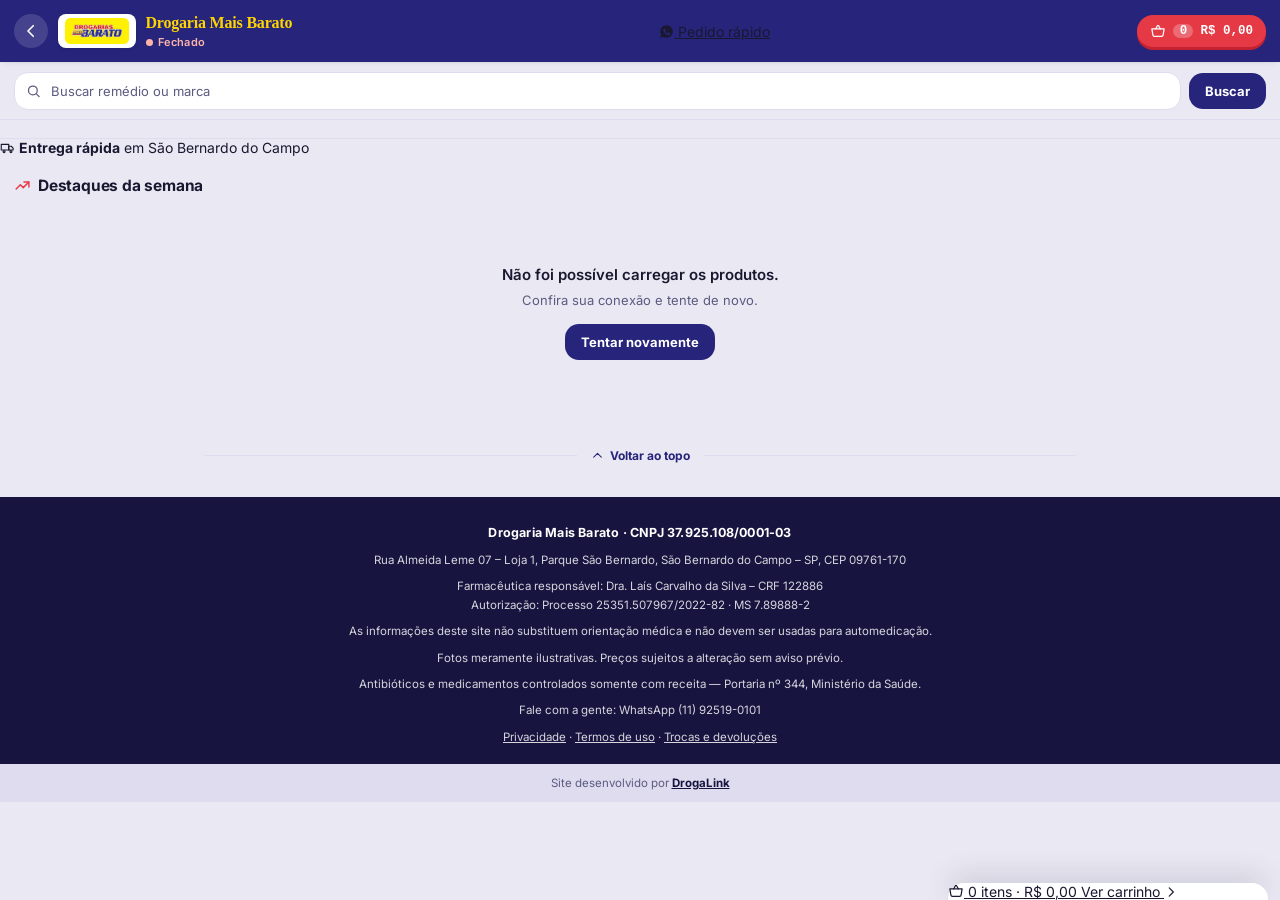
==== public/index.html @ 7044ed23 "Barra de abas no rodapé do celular: Início, Categorias, Encarte, Carrinho A farmácia mandou a tela d" ====
<!DOCTYPE html>
<html lang="pt-BR">
<head>
  <meta charset="UTF-8">
  <meta name="viewport" content="width=device-width, initial-scale=1.0">
  <meta name="description" content="Drogaria Mais Barato - Medicamentos com os melhores preços em São Bernardo do Campo">
  <title>Drogaria Mais Barato</title>

  <link rel="canonical" href="https://drogaria-site.pages.dev/">

  <meta property="og:type" content="website">
  <meta property="og:site_name" content="Drogaria Mais Barato">
  <meta property="og:locale" content="pt_BR">
  <meta property="og:url" content="https://drogaria-site.pages.dev/">
  <meta property="og:title" content="Drogaria Mais Barato">
  <meta property="og:description" content="Medicamentos, perfumaria e higiene com os melhores preços em São Bernardo do Campo. Retire na loja ou receba em casa.">
  <!-- Endereço COMPLETO, não "logo.png". O WhatsApp e o Facebook não
       resolvem caminho relativo ao montar a prévia do link: com o
       relativo, a prévia saía sem imagem nenhuma. -->
  <meta property="og:image" content="https://drogaria-site.pages.dev/logo.png">
  <meta property="og:image:alt" content="Logotipo da Drogaria Mais Barato">
  <meta name="twitter:card" content="summary_large_image">
  <meta name="theme-color" content="#242490">

  <!-- A loja, em dado que a máquina lê.
       Tudo aqui já estava no site: endereço e CRF no rodapé, as
       coordenadas no cálculo de frete, o horário no indicador
       "Aberto/Fechado". O que faltava era dizer isso numa forma que o
       Google entenda - é o que coloca a farmácia no resultado local de
       quem busca "farmácia perto de mim" em São Bernardo. -->
  <script type="application/ld+json" data-loja-jsonld>
  {
    "@context": "https://schema.org",
    "@type": "Pharmacy",
    "name": "Drogaria Mais Barato",
    "url": "https://drogaria-site.pages.dev/",
    "image": "https://drogaria-site.pages.dev/logo.png",
    "telephone": "+5511925190101",
    "priceRange": "$",
    "currenciesAccepted": "BRL",
    "address": {
      "@type": "PostalAddress",
      "streetAddress": "Rua Almeida Leme, 07 - Loja 1",
      "addressLocality": "São Bernardo do Campo",
      "addressRegion": "SP",
      "postalCode": "09761-170",
      "addressCountry": "BR"
    },
    "geo": {
      "@type": "GeoCoordinates",
      "latitude": -23.709245,
      "longitude": -46.5251954
    },
    "openingHoursSpecification": [
      {
        "@type": "OpeningHoursSpecification",
        "dayOfWeek": ["Monday","Tuesday","Wednesday","Thursday","Friday","Saturday"],
        "opens": "07:00",
        "closes": "21:30"
      },
      {
        "@type": "OpeningHoursSpecification",
        "dayOfWeek": "Sunday",
        "opens": "08:00",
        "closes": "19:30"
      }
    ],
    "areaServed": { "@type": "City", "name": "São Bernardo do Campo" }
  }
  </script>

  <!-- Deixa o Google oferecer a busca do próprio site no resultado. -->
  <script type="application/ld+json">
  {
    "@context": "https://schema.org",
    "@type": "WebSite",
    "name": "Drogaria Mais Barato",
    "url": "https://drogaria-site.pages.dev/",
    "potentialAction": {
      "@type": "SearchAction",
      "target": {
        "@type": "EntryPoint",
        "urlTemplate": "https://drogaria-site.pages.dev/?busca={search_term_string}"
      },
      "query-input": "required name=search_term_string"
    }
  }
  </script>

  <!-- De qual farmácia é este HTML. O index.html é servido tal e qual
       na raiz da plataforma, que é a Mais Barato; para as outras lojas
       quem serve é a função da Pages, que TROCA esta meta pela loja
       dela. Sem um valor aqui, a raiz herdaria a última farmácia que
       a pessoa tivesse visitado. -->
  <meta name="loja" content="mais-barato">
  <link rel="icon" type="image/png" href="/logo.png">
  <link rel="apple-touch-icon" href="/icone-180.png">
  <link rel="manifest" href="/manifest.json">
  <meta name="mobile-web-app-capable" content="yes">
  <meta name="apple-mobile-web-app-capable" content="yes">
  <meta name="apple-mobile-web-app-status-bar-style" content="default">
  <meta name="apple-mobile-web-app-title" content="Mais Barato">
  <link rel="preconnect" href="https://fonts.googleapis.com">
  <link rel="preconnect" href="https://fonts.gstatic.com" crossorigin>
  <link rel="preconnect" href="https://raw.githubusercontent.com" crossorigin>
  <link href="https://fonts.googleapis.com/css2?family=Inter:wght@400;500;600;700;800&display=swap" rel="stylesheet">
  <link rel="preload" as="image" href="/logo.png">
  <link rel="stylesheet" href="/style.css">
  <link rel="stylesheet" href="/visual-premium.css">
</head>

<body>

<!-- 🎨 SPRITE DE ÍCONES (não aparece na tela; os cards usam via <use>) -->
<svg width="0" height="0" style="position:absolute" aria-hidden="true" focusable="false">
  <defs>
    <symbol id="ic-home" viewBox="0 0 24 24" fill="none" stroke="currentColor" stroke-width="1.8" stroke-linecap="round" stroke-linejoin="round"><path d="M3 11.5 12 4l9 7.5"/><path d="M5 10v9a1 1 0 0 0 1 1h4v-6h4v6h4a1 1 0 0 0 1-1v-9"/></symbol>
    <symbol id="ic-search" viewBox="0 0 24 24" fill="none" stroke="currentColor" stroke-width="2" stroke-linecap="round" stroke-linejoin="round"><circle cx="11" cy="11" r="7"/><line x1="21" y1="21" x2="16.6" y2="16.6"/></symbol>
    <symbol id="ic-cart" viewBox="0 0 24 24" fill="none" stroke="currentColor" stroke-width="1.8" stroke-linecap="round" stroke-linejoin="round"><path d="M8.6 8.8 11.3 3.8"/><path d="M15.4 8.8 12.7 3.8"/><path d="M2.8 8.8h18.4l-1.6 9.5a2.2 2.2 0 0 1-2.2 1.9H6.6a2.2 2.2 0 0 1-2.2-1.9z"/></symbol>
    <symbol id="ic-cart-add" viewBox="0 0 24 24" fill="none" stroke="currentColor" stroke-width="1.8" stroke-linecap="round" stroke-linejoin="round"><path d="M8.6 8.8 11.3 3.8"/><path d="M15.4 8.8 12.7 3.8"/><path d="M2.8 8.8h18.4l-1.6 9.5a2.2 2.2 0 0 1-2.2 1.9H6.6a2.2 2.2 0 0 1-2.2-1.9z"/><line x1="12" y1="12" x2="12" y2="16.6" stroke-width="2.1"/><line x1="9.7" y1="14.3" x2="14.3" y2="14.3" stroke-width="2.1"/></symbol>
    <symbol id="ic-pin" viewBox="0 0 24 24" fill="none" stroke="currentColor" stroke-width="1.8" stroke-linecap="round" stroke-linejoin="round"><path d="M12 21s7-7.58 7-12a7 7 0 1 0-14 0c0 4.42 7 12 7 12z"/><circle cx="12" cy="9" r="2.4"/></symbol>
    <symbol id="ic-check" viewBox="0 0 24 24" fill="none" stroke="currentColor" stroke-width="2.2" stroke-linecap="round" stroke-linejoin="round"><polyline points="4 12.5 9.5 18 20 6"/></symbol>
    <symbol id="ic-trash" viewBox="0 0 24 24" fill="none" stroke="currentColor" stroke-width="1.8" stroke-linecap="round" stroke-linejoin="round"><line x1="4" y1="7" x2="20" y2="7"/><path d="M6 7l1 13a2 2 0 0 0 2 2h6a2 2 0 0 0 2-2l1-13"/><line x1="9.5" y1="11" x2="9.5" y2="17"/><line x1="14.5" y1="11" x2="14.5" y2="17"/><path d="M9 7V4h6v3"/></symbol>
    <symbol id="ic-chevron-up" viewBox="0 0 24 24" fill="none" stroke="currentColor" stroke-width="2" stroke-linecap="round" stroke-linejoin="round"><polyline points="5 15 12 8 19 15"/></symbol>
    <symbol id="ic-chevron-left" viewBox="0 0 24 24" fill="none" stroke="currentColor" stroke-width="2.2" stroke-linecap="round" stroke-linejoin="round"><polyline points="15 5 8 12 15 19"/></symbol>
    <symbol id="ic-chevron-right" viewBox="0 0 24 24" fill="none" stroke="currentColor" stroke-width="2" stroke-linecap="round" stroke-linejoin="round"><polyline points="9 5 16 12 9 19"/></symbol>
    <symbol id="ic-tag" viewBox="0 0 24 24" fill="none" stroke="currentColor" stroke-width="1.8" stroke-linecap="round" stroke-linejoin="round"><path d="M20 12.5 12.5 20 4 11.5V4h7.5z"/><circle cx="8.2" cy="7.8" r="1.3" fill="currentColor" stroke="none"/></symbol>
    <symbol id="ic-trending" viewBox="0 0 24 24" fill="none" stroke="currentColor" stroke-width="2" stroke-linecap="round" stroke-linejoin="round"><polyline points="3 17 9 11 13 15 21 7"/><polyline points="14 7 21 7 21 14"/></symbol>
    <symbol id="ic-truck" viewBox="0 0 24 24" fill="none" stroke="currentColor" stroke-width="1.8" stroke-linecap="round" stroke-linejoin="round"><rect x="2" y="7" width="12" height="9"/><path d="M14 10h4l3 3v3h-7z"/><circle cx="6.5" cy="18.5" r="1.6"/><circle cx="17.5" cy="18.5" r="1.6"/></symbol>
    <symbol id="ic-store" viewBox="0 0 24 24" fill="none" stroke="currentColor" stroke-width="1.8" stroke-linecap="round" stroke-linejoin="round"><path d="M4 9h16v11a1 1 0 0 1-1 1H5a1 1 0 0 1-1-1z"/><path d="M3 9l1.6-5h14.8L21 9"/><path d="M9.5 21v-6h5v6"/></symbol>
    <symbol id="ic-box" viewBox="0 0 24 24" fill="none" stroke="currentColor" stroke-width="1.8" stroke-linecap="round" stroke-linejoin="round"><path d="M3 8l9-5 9 5-9 5-9-5z"/><path d="M3 8v8l9 5 9-5V8"/><line x1="12" y1="13" x2="12" y2="21"/></symbol>
    <symbol id="ic-receita" viewBox="0 0 24 24" fill="none" stroke="currentColor" stroke-width="1.8" stroke-linecap="round" stroke-linejoin="round"><path d="M6 3h9l4 4v14a1 1 0 0 1-1 1H6a1 1 0 0 1-1-1V4a1 1 0 0 1 1-1z"/><path d="M14 3v5h5"/><line x1="8.5" y1="13" x2="15.5" y2="13"/><line x1="8.5" y1="17" x2="13" y2="17"/></symbol>
    <symbol id="ic-compartilhar" viewBox="0 0 24 24" fill="none" stroke="currentColor" stroke-width="1.8" stroke-linecap="round" stroke-linejoin="round"><path d="M12 3.5v11"/><path d="M8.4 7.1 12 3.5l3.6 3.6"/><path d="M7.5 10.5H6a1.5 1.5 0 0 0-1.5 1.5v7A1.5 1.5 0 0 0 6 20.5h12a1.5 1.5 0 0 0 1.5-1.5v-7a1.5 1.5 0 0 0-1.5-1.5h-1.5"/></symbol>
    <symbol id="ic-whats" viewBox="0 0 24 24" fill="currentColor" stroke="none"><path d="M12.04 2c-5.5 0-9.96 4.46-9.96 9.96 0 1.76.46 3.45 1.34 4.95L2 22l5.22-1.37a9.9 9.9 0 0 0 4.82 1.24h.01c5.5 0 9.96-4.46 9.96-9.96S17.54 2 12.04 2zm5.8 14.06c-.24.68-1.42 1.31-1.96 1.36-.5.05-.98.24-3.3-.69-2.78-1.1-4.54-3.95-4.68-4.13-.13-.18-1.11-1.48-1.11-2.82s.7-2 .95-2.28c.25-.27.54-.34.72-.34l.52.01c.17.01.39-.06.61.47.23.55.77 1.9.84 2.04.07.14.11.3.02.48-.09.18-.14.29-.27.45l-.4.47c-.14.13-.28.28-.12.55.16.27.71 1.17 1.52 1.9 1.04.93 1.92 1.21 2.19 1.35.27.14.43.11.59-.07.16-.18.68-.79.86-1.07.18-.27.36-.22.61-.13.25.09 1.58.75 1.85.88.27.14.45.2.52.32.07.11.07.64-.17 1.32z"/></symbol>
    <!-- Os ícones das famílias, usados pelos atalhos de categoria logo
         abaixo do recado da loja. Linha fina, 24x24, mesma régua dos
         outros: eles aparecem em 22px dentro de um círculo claro. -->
    <symbol id="ic-fam-remedio" viewBox="0 0 24 24" fill="none" stroke="currentColor" stroke-width="1.7" stroke-linecap="round" stroke-linejoin="round"><rect x="2.6" y="8.6" width="18.8" height="6.8" rx="3.4" transform="rotate(-45 12 12)"/><line x1="8.5" y1="8.5" x2="15.5" y2="15.5"/></symbol>
    <symbol id="ic-fam-cartela" viewBox="0 0 24 24" fill="none" stroke="currentColor" stroke-width="1.7" stroke-linecap="round" stroke-linejoin="round"><rect x="3.5" y="3.5" width="17" height="17" rx="3"/><circle cx="8.5" cy="8.5" r="1.5"/><circle cx="15.5" cy="8.5" r="1.5"/><circle cx="8.5" cy="15.5" r="1.5"/><circle cx="15.5" cy="15.5" r="1.5"/></symbol>
    <symbol id="ic-fam-vitamina" viewBox="0 0 24 24" fill="none" stroke="currentColor" stroke-width="1.7" stroke-linecap="round" stroke-linejoin="round"><path d="M7 9.5h10l-1 9.3a2 2 0 0 1-2 1.7h-4a2 2 0 0 1-2-1.7z"/><rect x="8.5" y="5.5" width="7" height="4" rx="1.2"/><line x1="12" y1="13" x2="12" y2="17"/><line x1="10" y1="15" x2="14" y2="15"/></symbol>
    <symbol id="ic-fam-cabelo" viewBox="0 0 24 24" fill="none" stroke="currentColor" stroke-width="1.7" stroke-linecap="round" stroke-linejoin="round"><rect x="8" y="9" width="8" height="12" rx="2"/><path d="M10 9V6.5a2 2 0 0 1 2-2 2 2 0 0 1 2 2V9"/><path d="M17 6.5h3M17 10h2.5"/></symbol>
    <symbol id="ic-fam-pele" viewBox="0 0 24 24" fill="none" stroke="currentColor" stroke-width="1.7" stroke-linecap="round" stroke-linejoin="round"><path d="M12 3.6c3.6 4.3 5.6 7.2 5.6 9.7A5.6 5.6 0 0 1 12 19a5.6 5.6 0 0 1-5.6-5.7c0-2.5 2-5.4 5.6-9.7z"/></symbol>
    <symbol id="ic-fam-perfume" viewBox="0 0 24 24" fill="none" stroke="currentColor" stroke-width="1.7" stroke-linecap="round" stroke-linejoin="round"><rect x="7.5" y="9" width="9" height="11.5" rx="2.2"/><rect x="10" y="4.5" width="4" height="4.5" rx="1"/><path d="M18.5 7.5h2.2M18.5 11h1.6"/></symbol>
    <symbol id="ic-fam-higiene" viewBox="0 0 24 24" fill="none" stroke="currentColor" stroke-width="1.7" stroke-linecap="round" stroke-linejoin="round"><path d="M10 20.5V11h4v9.5a2 2 0 0 1-4 0z"/><path d="M10 11V8.2a2 2 0 0 1 2-2 2 2 0 0 1 2 2V11"/><path d="M9 3.6l1 2M12 3.2v2.2M15 3.6l-1 2"/></symbol>
    <symbol id="ic-fam-beleza" viewBox="0 0 24 24" fill="none" stroke="currentColor" stroke-width="1.7" stroke-linecap="round" stroke-linejoin="round"><rect x="9" y="11" width="6" height="9.5" rx="1.4"/><path d="M10.2 11V6.4l3.6-2.1V11z"/></symbol>
    <symbol id="ic-fam-infantil" viewBox="0 0 24 24" fill="none" stroke="currentColor" stroke-width="1.7" stroke-linecap="round" stroke-linejoin="round"><path d="M8.5 11h7l-.8 8.2a2 2 0 0 1-2 1.8h-1.4a2 2 0 0 1-2-1.8z"/><rect x="9.5" y="7.5" width="5" height="3.5" rx="1"/><path d="M12 7.5V5.2a1.8 1.8 0 0 1 1.8-1.8"/></symbol>
    <symbol id="ic-fam-saude" viewBox="0 0 24 24" fill="none" stroke="currentColor" stroke-width="1.7" stroke-linecap="round" stroke-linejoin="round"><path d="M3.5 12.5h3.8l1.6-3.6 2.6 7.4 2-5 1.4 3h5.6"/></symbol>
    <symbol id="ic-fam-conveniencia" viewBox="0 0 24 24" fill="none" stroke="currentColor" stroke-width="1.7" stroke-linecap="round" stroke-linejoin="round"><path d="M5.5 8.5h13l-1.1 10.1a2 2 0 0 1-2 1.8H8.6a2 2 0 0 1-2-1.8z"/><path d="M9 8.5V7a3 3 0 0 1 6 0v1.5"/></symbol>
  </defs>
</svg>

<!-- 🟡 FAIXA DE MARCA -->

<!-- 🔝 HEADER -->
<header class="header" role="banner">
  <div class="header-left">
    <!-- Só aparece quando a vitrine deu lugar a uma lista (busca,
         categoria ou ofertas). É o mesmo botão, no mesmo canto, que a
         página do produto e a do carrinho já têm — é ali que a pessoa
         procura a saída, e não na barra de resultado mais abaixo. -->
    <button class="btn-voltar" id="voltarHeader" data-acao="voltar-vitrine"
            aria-label="Voltar para a loja" hidden>
      <svg class="ic" width="18" height="18" aria-hidden="true"><use href="#ic-chevron-left"></use></svg>
    </button>
    <img
      src="/logo.png"
      class="logo" data-loja="logo"
      alt="Logo Drogaria Mais Barato"
      width="98" height="40"
    >
    <div class="titulo">
      <h1>Drogaria Mais Barato</h1>
      <span id="status" class="status-aberto"><i class="status-dot" aria-hidden="true"></i>Aberto</span>
    </div>
  </div>


  <div class="header-faixa">
    <!-- Os três recados rotativos saíram daqui.

         Eles custavam uma segunda linha no cabeçalho do celular - 30px
         grudados no topo, em toda página e o tempo inteiro - e dois dos
         três não diziam nada que a tela já não dissesse: "preços baixos
         todos os dias" é a tagline que está no logotipo, e "peça pelo
         WhatsApp" é o botão verde aqui do lado.

         O terceiro, a entrega em duas horas, é o que de fato responde
         "por que comprar aqui". Esse virou uma linha fixa logo abaixo
         dos filtros: lê-se inteiro, sem esperar a vez no rodízio, e
         sobe com a página em vez de ocupar o topo para sempre. -->

    <!-- Pedido rápido: quem já sabe o que quer não precisa navegar o
         catálogo. Fica colado no recado que convida a pedir pelo
         WhatsApp, e não perdido no rodapé.

         É <a> com href de verdade, e não um botão que chama JavaScript:
         assim o cliente pode abrir em outra aba, copiar o link e mandar
         para alguém — e continua funcionando se o script falhar. -->
    <a data-loja="whatsapp" class="header-whats" href="https://wa.me/5511925190101?text=Ol%C3%A1!%20Quero%20fazer%20um%20pedido%20r%C3%A1pido%20pelo%20WhatsApp." target="_blank" rel="noopener"
       aria-label="Fazer um pedido rápido pelo WhatsApp">
      <svg class="ic" width="15" height="15" aria-hidden="true"><use href="#ic-whats"></use></svg>
      <span class="header-whats-texto">Pedido rápido</span>
    </a>
  </div>

  <a class="header-carrinho" href="/carrinho.html" aria-label="Ver carrinho de compras">
    <svg class="ic" width="16" height="16" aria-hidden="true"><use href="#ic-cart"></use></svg>
    <span id="qtdTop" class="header-carrinho-qtd">0</span>
    <span id="totalTop">R$ 0,00</span>
  </a>
</header>

<!-- 🔍 BUSCA -->
<section class="busca-container" role="search">
  <div class="busca-wrapper">
    <svg class="busca-icon" width="15" height="15" aria-hidden="true"><use href="#ic-search"></use></svg>
    <!-- O texto do campo é curto porque o celular corta: em 390px o
         anterior ("Buscar por nome, marca ou laboratório") aparecia
         como "...ou labora", e placeholder cortado lê como tela
         quebrada. O campo continua aceitando a mesma coisa, e o
         aria-label guarda a frase inteira para quem usa leitor de
         tela, que não tem largura para perder. -->
    <input
      type="search"
      id="busca"
      placeholder="Buscar remédio ou marca"
      autocomplete="off"
      aria-label="Buscar por nome, marca ou laboratório"
      onkeydown="if(event.key==='Enter') buscar()"
      role="combobox" aria-expanded="false" aria-controls="sugestoes" aria-autocomplete="list"
    >
    <!-- 🔽 SUGESTÕES
         Nasce vazia e só aparece com duas letras digitadas. Nome de
         remédio é comprido e tem dosagem no meio ("Dipirona Sódica
         500mg C/10"): quem está com dor de cabeça não quer digitar
         tudo, quer ver a palavra e tocar nela. -->
    <ul id="sugestoes" class="sugestoes" role="listbox" aria-label="Sugestões de busca" hidden></ul>
  </div>
  <button onclick="buscar()" class="btn-buscar">Buscar</button>
</section>

<!-- 🎯 FILTROS -->
<div class="filtros-wrap">
  <nav id="filtros" class="filtros" aria-label="Categorias"></nav>
  <!-- barra de rolagem própria: a nativa é "overlay" e só aparece durante o
       arrasto na maioria dos celulares, então o cliente não descobre que
       existem mais categorias para o lado -->
  <div id="filtrosBarra" class="filtros-barra" aria-hidden="true">
    <span id="filtrosThumb" class="filtros-thumb"></span>
  </div>
</div>

<!-- 🚚 O RECADO DA LOJA
     Uma linha, fixa, legível de uma vez. Estava no cabeçalho, em
     rodízio com outros dois, custando 30px grudados no topo de toda
     página. Aqui ele sobe com a página depois de lido - e é a entrega
     em duas horas que responde "por que comprar aqui", não o rodízio. -->
<p class="recado-loja">
  <svg class="ic" width="15" height="15" aria-hidden="true"><use href="#ic-truck"></use></svg>
  <strong>Entrega rápida</strong>
  <!-- A cidade vem do cadastro da loja, como o rodapé.

       Estava escrita aqui — "em São Bernardo do Campo" —, e o site da
       filial de Diadema prometia entrega em São Bernardo, na primeira
       linha da primeira tela. Mesmo defeito do rodapé e da coordenada
       do frete: o HTML da raiz é o da primeira farmácia, e o que não é
       trocado pelo cadastro fica sendo dela.

       E saiu o "em até 2 horas". Era promessa fixa de uma loja só, e
       nenhuma filial tem como garanti-la no dia do cadastro — prazo
       que o site promete e a entrega não cumpre volta como reclamação
       no WhatsApp. "Entrega rápida" diz o que todas podem sustentar; o
       prazo exato quem combina é a loja, na confirmação do pedido. -->
  <span data-loja="cidade-entrega">em São Bernardo do Campo</span>
</p>

<!-- 🧭 ATALHOS DE CATEGORIA
     A porta de entrada de quem chega SEM um nome de produto na cabeça —
     que é a maior parte de quem abre a home e vai embora sem buscar.

     Os chips de cima continuam onde estavam e servem para outra coisa:
     eles são filtro do que já está na tela, e leem como filtro. Isto
     aqui é navegação — ícone, nome e quantos produtos há dentro —, e é o
     que as duas lojas que servem de referência põem logo abaixo da
     busca.

     Nasce vazio e é preenchido pelo renderAtalhos(), depois do
     catálogo: família sem produto nenhum não vira porta para uma lista
     vazia. -->
<nav id="atalhos" class="atalhos" aria-label="Navegar por categoria"></nav>

<!-- 🖼️ OS BANNERS DA LOJA
     Subiram do meio da página para cá, logo abaixo dos atalhos.

     Eles são a única peça da home que a FARMÁCIA escreve: campanha do
     mês, encarte, parceria com laboratório. Enterrados depois das
     ofertas e do encarte, a loja publicava um banner e ele quase não
     era visto — o que, na prática, era o painel de banners existir sem
     servir para nada.

     Continua nascendo escondido: `hidden` sai no carregarBanners(),
     quando há banner de verdade para mostrar. Loja sem banner nenhum
     não ganha um buraco no alto da página — os destaques simplesmente
     sobem. -->
<section id="promos" class="promos" aria-label="Promoções e parceiros" hidden></section>

<!-- 🔥 DESTAQUES -->
<section class="mais-vendidos" aria-label="Destaques da semana">
  <h2>
    <svg class="ic" width="17" height="17" aria-hidden="true"><use href="#ic-trending"></use></svg>
    Destaques da semana
  </h2>
  <div id="listaMaisVendidos" class="scroll-horizontal"></div>
</section>

<!-- A tira "Ofertas do dia" ficava aqui e saiu.

     Ela era um carrossel de miniaturas com preço riscado, ordenado por
     maior desconto. Duas coisas deram errado com isso ao mesmo tempo:
     por ordenar pelo maior desconto, ela promovia justamente o dado
     mais duvidoso do catálogo; e, por filtrar receita pelo campo
     errado, publicou Finasterida e Carvedilol — tarja vermelha — com
     preço riscado na primeira tela.

     O segundo já estava consertado quando a loja decidiu tirá-la. O
     motivo da remoção é outro e é de dono: a tira não combinava com o
     resto da página.

     As ofertas não se perderam. O chip "Ofertas" continua no alto, a
     página /oferta continua inteira e o encarte continua linkado — o
     que saiu foi a vitrine de miniaturas, não a promoção. -->


<!-- 📣 BANNERS DE PROMOÇÃO E PARCEIROS
     Fica entre os destaques e as categorias de propósito: é onde a
     pessoa já rolou uma vez (então está interessada) e ainda não entrou
     numa categoria (então ainda está escolhendo).

     Nasce vazio. Quem o preenche é o banners.json, que a loja edita
     direto no GitHub — sem lista, sem banner no prazo ou sem o arquivo,
     esta seção se remove sozinha em vez de deixar um buraco. -->
<!-- 📰 CHAMADA DO ENCARTE
     Só aparece quando há encarte publicado e dentro do prazo. Fica
     colada na faixa de promoções porque as duas respondem a mesma
     pergunta — "o que está em oferta?" —, e separá-las faria o cliente
     descobrir uma e não a outra. -->
<a id="chamadaEncarte" class="chamada-encarte" href="/encarte.html" hidden>
  <!-- Ícone, e não o emoji 📰: o jornalzinho do emoji é desenhado pelo
       sistema do aparelho, então ele muda de cara (e de cor) entre
       Android e iPhone, e nunca combina com o resto. O site já tem o
       conjunto de ícones próprio. -->
  <span class="chamada-encarte-icone" aria-hidden="true">
    <svg class="ic" width="22" height="22"><use href="#ic-receita"></use></svg>
  </span>
  <span class="chamada-encarte-texto">
    <strong id="chamadaEncarteTitulo">Encarte de promoções</strong>
    <small>Veja todas as ofertas do mês</small>
  </span>
  <svg class="ic" width="16" height="16" aria-hidden="true"><use href="#ic-chevron-right"></use></svg>
</a>


<!-- 🗂️ SEÇÕES POR FAMÍLIA (home) -->
<section id="categoriasHome" aria-label="Produtos por categoria"></section>

<!-- 📊 BARRA DE RESULTADO (busca / categoria / ofertas) -->
<div id="barraResultado" class="barra-resultado" style="display:none;">
  <div class="barra-resultado-info">
    <!-- A seta de voltar saiu daqui e foi para o cabeçalho, ao lado do
         logotipo, que é onde a página do produto e a do carrinho já a
         têm — e onde a pessoa procura. Duas setas iguais na mesma tela,
         a 200px uma da outra, é ruído: esta ficava mais perto da lista,
         mas a do cabeçalho está sempre no mesmo lugar em todo o site. -->
    <strong id="resultadoTitulo"></strong>
    <span id="resultadoContagem" class="barra-resultado-contagem"></span>
  </div>
  <label class="ordenacao-wrap">
    <span class="ordenacao-label">Ordenar</span>
    <select id="ordenacao" aria-label="Ordenar produtos">
      <option value="relevancia">Relevância</option>
      <option value="menor-preco">Menor preço</option>
      <option value="maior-preco">Maior preço</option>
      <option value="desconto">Maior desconto</option>
      <option value="nome">Nome (A–Z)</option>
    </select>
  </label>
</div>

<!-- 📦 PRODUTOS (grid — busca e filtro por categoria) -->
<main id="produtos" aria-label="Lista de produtos"></main>

<!-- ⏳ LOADER -->
<div id="loader" class="loader" aria-hidden="true">
  <div class="loader-spinner"></div>
  <p>Carregando o catálogo…</p>
</div>

<!-- 🛒 BARRA DO CARRINHO
     Era uma gaveta com o checkout inteiro dentro. O formulário mudou para
     carrinho.html; o que ficou aqui é só o resumo, que acompanha o cliente
     enquanto ele navega e leva para a página quando ele quiser fechar.

     A barra fica escondida com o carrinho vazio (regra em .carrinho no
     style.css, via body.carrinho-com-itens), para não ocupar o rodapé de
     quem ainda está só olhando. -->
<aside id="carrinho" class="carrinho" role="complementary" aria-label="Resumo do carrinho">
  <a class="carrinho-barra" href="/carrinho.html">
    <span class="carrinho-barra-info">
      <svg class="ic" width="16" height="16" aria-hidden="true"><use href="#ic-cart"></use></svg>
      <span id="qtd">0</span> <span class="carrinho-barra-rotulo">itens</span>
      &middot; <span id="total">R$ 0,00</span>
    </span>
    <span class="carrinho-barra-cta">
      Ver carrinho
      <svg class="ic" width="14" height="14" aria-hidden="true"><use href="#ic-chevron-right"></use></svg>
    </span>
  </a>
</aside>

<!-- 🔝 VOLTAR AO TOPO -->
<button id="voltarTopo" class="voltar-topo" aria-label="Voltar ao topo">
  <span></span>
  <p>
    <svg class="ic" width="13" height="13" aria-hidden="true"><use href="#ic-chevron-up"></use></svg>
    Voltar ao topo
  </p>
  <span></span>
</button>

<!-- 🔔 TOAST -->
<div id="toast" class="toast" role="status" aria-live="polite"></div>

<!-- 📄 RODAPÉ -->
<footer class="rodape" role="contentinfo">
  <div class="rodape-container">
    <p><strong data-loja="identificacao">Drogaria Mais Barato · CNPJ 37.925.108/0001-03</strong></p>
    <p data-loja="endereco">Rua Almeida Leme 07 – Loja 1, Parque São Bernardo, São Bernardo do Campo – SP, CEP 09761-170</p>
    <p><span data-loja="responsavel">Farmacêutica responsável: Dra. Laís Carvalho da Silva – CRF 122886</span><br>
       <span data-loja="autorizacao">Autorização: Processo 25351.507967/2022-82 · MS 7.89888-2</span></p>
    <p>As informações deste site não substituem orientação médica e não devem ser usadas para automedicação.</p>
    <p>Fotos meramente ilustrativas. Preços sujeitos a alteração sem aviso prévio.</p>
    <p>Antibióticos e medicamentos controlados somente com receita — Portaria nº 344, Ministério da Saúde.</p>
    <p data-loja="contato">Fale com a gente: WhatsApp (11) 92519-0101</p>
    <p class="rodape-politicas">
      <a href="/politicas#privacidade">Privacidade</a> ·
      <a href="/politicas#termos">Termos de uso</a> ·
      <a href="/politicas#trocas">Trocas e devoluções</a>
    </p>
  </div>
</footer>

<footer class="rodape-agencia">
  <p>
    Site desenvolvido por
    <a href="https://wa.me/5511940266948?text=Ol%C3%A1%21%20Vi%20o%20cr%C3%A9dito%20da%20DrogaLink%20no%20site%20e%20gostaria%20de%20saber%20sobre%20cria%C3%A7%C3%A3o%20de%20loja%20virtual%20para%20farm%C3%A1cia." target="_blank" rel="noopener">
      <strong>DrogaLink</strong>
    </a>
  </p>
</footer>

<script src="/familias.js" defer></script>
<!-- Antes do script.js: ele usa Receita.decidirReceita ao mapear cada
     produto. Ambos com defer, que preserva a ordem de execução. -->
<!-- De qual farmácia é esta página. Antes do script.js e do loja.js:
     TODA chamada ao worker passa por ele, e sem isso o site da filial
     pedia os banners "de ninguém" e recebia os da farmácia principal
     — inclusive mandando o PEDIDO para a fila dela. -->
<script src="/lojaAtual.js" defer></script>
<script src="/receita.js" defer></script>
<script src="/busca.js" defer></script>
<script src="/estoque.js" defer></script>
<!-- A conta das ofertas de quantidade ("leve 3 pague 2", "3 por R$ 10").
     Antes do script.js: o carrinho soma com ela. -->
<script src="/promoQtd.js" defer></script>
<script src="/script.js" defer></script>
<script src="/loja.js" defer></script>
<script src="/abas.js" defer></script>
</body>
</html>
---- style.css ----
/* =========================================================== */
/* 🎨 DESIGN SYSTEM — Drogaria Mais Barato                      */
/* Paleta da marca (azul-marinho + amarelo + vermelho) mantida   */
/* igual à do logotipo. Cards elevados, ícones em SVG e          */
/* superfícies limpas — sem o motivo antigo de "nota fiscal".    */
/* =========================================================== */
:root {
  /* identidade visual alinhada à rede Drogarias Mais Barato */
  --marca: #26247B;         /* azul-marinho (cor principal) */
  --marca-escura: #17153F;  /* azul mais escuro */
  --marca-clara: #ECEBF7;   /* azul bem clarinho, para fundos/realces */
  --marca-xclara: #F5F5FB;

  /* nomes antigos mantidos como apelido, para não quebrar nada */
  --verde: var(--marca);
  --verde-escura: var(--marca-escura);
  --verde-clara: var(--marca-clara);
  --verde-xclara: var(--marca-xclara);

  --tag: #E63946;           /* vermelho de destaque (CTA / carrinho) */
  --tag-escura: #C42230;
  --tag-clara: #FBE4E6;

  --amarelo: #FFD400;       /* amarelo da marca (faixa/tagline) */
  --amarelo-escura: #E0B800;

  /* Três camadas, do fundo para a frente. O fundo da página é um lavanda
     suave tirado do próprio azul da marca — não é cinza neutro. É ele que
     faz os cartões brancos lerem como cartões, e não como buracos. */
  --papel: #EAE9F3;         /* fundo da página */
  --papel-forte: #DEDCEE;   /* um degrau abaixo: pílulas, faixas, contadores */
  --papel-vidro: rgba(234, 233, 243, 0.85);  /* barras fixas translúcidas */
  --tinta: #1A1830;
  --tinta-suave: #5C5A80;   /* escurecido: o antigo #6B6890 não batia 4.5:1 */
  --text-muted: var(--tinta-suave);   /* usado pelo script.js */
  --linha: #DEDCEF;

  --branco: #FFFFFF;
  --erro: #C4322F;
  --erro-clara: #FBEAEA;
  --ok: #1F7A45;

  /* com o fundo mais presente, a sombra pode ser mais discreta e ainda
     separar o cartão da página — o trabalho de separar agora é da cor */
  --sombra-sm: 0 1px 2px rgba(23, 21, 63, 0.06), 0 2px 8px -4px rgba(23, 21, 63, 0.10);
  --sombra-md: 0 6px 18px -6px rgba(23, 21, 63, 0.22);
  --sombra-lg: 0 -6px 28px rgba(23, 21, 63, 0.18);

  --raio-sm: 8px;
  --raio-md: 14px;
  --raio-lg: 22px;

  --fonte-titulo: 'Inter', 'Arial', sans-serif;
  --fonte-marca: 'Fraunces', 'Georgia', serif;
  --fonte-corpo: 'Inter', 'Arial', sans-serif;
  --fonte-preco: 'Space Mono', 'Courier New', monospace;

  --header-h: 62px;
  --busca-h: 58px;
  --filtro-h: 58px;
  --filtro-barra-h: 5px;   /* altura da barra de rolagem dos filtros */
  --carrinho-barra-h: 52px;
}

/* ========================= */
/* 🔄 RESET                  */
/* ========================= */
*, *::before, *::after { box-sizing: border-box; margin: 0; padding: 0; }

html { scroll-behavior: smooth; }

body {
  font-family: var(--fonte-corpo);
  background: var(--papel);
  color: var(--tinta);
  font-size: 14px;
  -webkit-font-smoothing: antialiased;
  /* espaço para a barra do carrinho, que é fixa no rodapé da tela */
  padding-bottom: calc(var(--carrinho-barra-h) + env(safe-area-inset-bottom, 0px));
}

button { cursor: pointer; font-family: var(--fonte-corpo); }
a { color: inherit; }

h1, h2 { font-family: var(--fonte-titulo); }

/* ========================= */
/* 🧩 ÍCONES                 */
/* ========================= */
.ic {
  display: inline-block;
  flex-shrink: 0;
  vertical-align: -2px;
  stroke: currentColor;
}

.status-dot {
  display: inline-block;
  width: 7px;
  height: 7px;
  border-radius: 50%;
  background: currentColor;
  flex-shrink: 0;
}

/* ========================= */
/* 🟡 FAIXA DE MARCA (topo)  */
/* ========================= */
.faixa-topo {
  background: var(--amarelo);
  text-align: center;
  padding: 6px 12px;
  font-family: var(--fonte-marca);
  font-size: 13px;
  font-weight: 600;
  color: var(--marca-escura);
  letter-spacing: 0.2px;
}

.faixa-topo strong {
  color: var(--tag-escura);
  font-style: italic;
}

/* ========================= */
/* 🔝 HEADER                 */
/* ========================= */
.header {
  position: sticky;
  top: 0;
  height: var(--header-h);
  background: var(--marca);
  padding: 0 14px;
  display: flex;
  justify-content: space-between;
  align-items: center;
  gap: 10px;
  z-index: 1000;
  box-shadow: var(--sombra-sm);
}

.header-left {
  display: flex;
  align-items: center;
  gap: 10px;
  min-width: 0;
}

.logo {
  height: 34px;
  width: auto;
  border-radius: 8px;
  object-fit: contain;
  background: var(--branco);
  padding: 4px 7px;
  box-shadow: var(--sombra-sm);
  display: block;
}

.titulo { min-width: 0; }

.titulo h1 {
  font-family: var(--fonte-marca);
  font-size: 16px;
  font-weight: 700;
  color: var(--amarelo);
  line-height: 1.2;
  letter-spacing: -0.2px;
  white-space: nowrap;
  overflow: hidden;
  text-overflow: ellipsis;
}

.titulo .status-aberto,
.titulo .status-fechado {
  display: inline-flex;
  align-items: center;
  gap: 5px;
  font-size: 11px;
  font-weight: 600;
  letter-spacing: 0.2px;
  margin-top: 1px;
}

.titulo .status-aberto { color: #A8E5B4; }
.titulo .status-fechado { color: #FFB4A8; }

.header-carrinho {
  background: var(--tag);
  color: var(--branco);
  border: none;
  padding: 8px 13px;
  border-radius: var(--raio-lg);
  font-size: 12.5px;
  font-weight: 700;
  font-family: var(--fonte-corpo);
  display: flex;
  align-items: center;
  gap: 7px;
  flex-shrink: 0;
  text-decoration: none;
  transition: background 0.2s, transform 0.15s;
  box-shadow: 0 3px 0 var(--tag-escura);
}

.header-carrinho:active { transform: translateY(2px); box-shadow: 0 1px 0 var(--tag-escura); }
.header-carrinho:hover { background: #d42f3d; }

.header-carrinho-qtd {
  background: rgba(255,255,255,0.25);
  border-radius: 20px;
  min-width: 20px;
  padding: 0 6px;
  text-align: center;
  font-family: var(--fonte-preco);
  font-variant-numeric: tabular-nums;
}

#totalTop { font-family: var(--fonte-preco); font-variant-numeric: tabular-nums; }

/* ========================= */
/* 🔍 BUSCA                  */
/* ========================= */
.busca-container {
  position: sticky;
  top: var(--header-h);
  height: var(--busca-h);
  display: flex;
  align-items: center;
  gap: 8px;
  padding: 8px 14px;
  background: var(--papel);
  z-index: 999;
  border-bottom: 1px solid var(--linha);
}

/* as barras fixas ficam levemente translúcidas: o conteúdo passando por
   baixo dá a sensação de camada, em vez de uma tarja opaca colada na tela */
@supports ((backdrop-filter: blur(1px)) or (-webkit-backdrop-filter: blur(1px))) {
  .busca-container,
  .filtros-wrap {
    background: var(--papel-vidro);
    -webkit-backdrop-filter: blur(12px) saturate(1.4);
    backdrop-filter: blur(12px) saturate(1.4);
  }
}

.busca-wrapper {
  position: relative;
  flex: 1;
}

.busca-icon {
  position: absolute;
  left: 12px;
  top: 50%;
  transform: translateY(-50%);
  color: var(--tinta-suave);
  pointer-events: none;
}

.busca-wrapper input {
  width: 100%;
  padding: 10px 12px 10px 36px;
  border: 1.5px solid var(--linha);
  border-radius: var(--raio-md);
  font-size: 13px;
  font-family: var(--fonte-corpo);
  background: var(--branco);
  transition: border-color 0.2s, box-shadow 0.2s;
  outline: none;
  color: var(--tinta);
}

.busca-wrapper input::placeholder { color: var(--tinta-suave); }
.busca-wrapper input:focus { border-color: var(--marca); box-shadow: 0 0 0 3px var(--marca-clara); }

.btn-buscar {
  background: var(--marca);
  color: var(--branco);
  border: none;
  padding: 10px 16px;
  border-radius: var(--raio-md);
  font-size: 13px;
  font-weight: 700;
  white-space: nowrap;
  transition: background 0.2s;
}

.btn-buscar:hover { background: var(--marca-escura); }

/* ========================= */
/* 🎯 FILTROS                */
/* ========================= */
.filtros-wrap {
  position: sticky;
  top: calc(var(--header-h) + var(--busca-h));
  z-index: 998;
  background: var(--papel);
  border-bottom: 1px solid var(--linha);
  padding-bottom: 8px;
}

.filtros {
  display: flex;
  align-items: center;
  gap: 8px;
  padding: 10px 14px 0;
  overflow-x: auto;
  overflow-y: hidden;
  /* a barra nativa fica escondida porque desenhamos a nossa logo abaixo —
     a nativa é overlay no celular e some quando o dedo sai da tela */
  scrollbar-width: none;
  -ms-overflow-style: none;
}

.filtros::-webkit-scrollbar { display: none; }

/* barra de rolagem própria, sempre visível quando há categoria fora da tela */
.filtros-barra {
  display: none;
  position: relative;
  height: var(--filtro-barra-h);
  margin: 8px 14px 0;
  background: var(--marca-clara);
  border-radius: 10px;
  cursor: pointer;
  touch-action: none;
}

.filtros-barra.ativa { display: block; }

.filtros-thumb {
  position: absolute;
  top: 0;
  bottom: 0;
  left: 0;
  min-width: 26px;
  background: var(--marca);
  border-radius: 10px;
  transition: background 0.2s;
}

.filtros-barra:hover .filtros-thumb,
.filtros-barra.arrastando .filtros-thumb { background: var(--marca-escura); }

.filtros button {
  flex-shrink: 0;
  display: inline-flex;
  align-items: center;
  gap: 5px;
  background: var(--branco);
  border: 1.5px solid var(--linha);
  color: var(--marca-escura);
  padding: 7px 14px;
  border-radius: var(--raio-lg);
  font-size: 12px;
  font-weight: 700;
  transition: background 0.2s, border-color 0.2s, color 0.2s;
  white-space: nowrap;
}

.filtros button:hover { background: var(--marca-xclara); border-color: var(--marca); }

.filtros button.ativo {
  background: var(--marca);
  border-color: var(--marca);
  color: var(--branco);
}

/* chip de ofertas — o único elemento vermelho da barra, por isso destaca */
.filtros button.chip-ofertas {
  border-color: var(--tag);
  color: var(--tag-escura);
}
.filtros button.chip-ofertas:hover { background: var(--tag-clara); }
.filtros button.chip-ofertas.ativo { background: var(--tag); border-color: var(--tag); color: var(--branco); }

/* ========================= */
/* 🎠 BANNER                 */
/* ========================= */
.banner { padding: 12px 14px 0; }

.banner-container {
  position: relative;
  height: 168px;
  border-radius: var(--raio-md);
  overflow: hidden;
  border: 1px solid var(--linha);
  box-shadow: var(--sombra-sm);
}

.banner-slide {
  position: absolute;
  inset: 0;
  background: linear-gradient(135deg, var(--amarelo) 0%, var(--amarelo-escura) 100%);
  color: var(--marca-escura);
  display: flex;
  align-items: center;
  justify-content: center;
  gap: 10px;
  font-family: var(--fonte-titulo);
  font-weight: 700;
  font-size: 13px;
  text-align: center;
  padding: 0 20px;
  opacity: 0;
  transform: scale(0.98);
  transition: opacity 0.5s ease, transform 0.5s ease;
  letter-spacing: 0.2px;
}

.banner-slide.ativo { opacity: 1; transform: scale(1); }

/* slide com 3 produtos em oferta lado a lado */
.banner-slide-grupo {
  background: var(--branco);
  border: none;
  flex-direction: column;
  align-items: stretch;
  justify-content: flex-start;
  gap: 6px;
  padding: 9px 10px 10px;
  text-align: left;
}

.banner-topo {
  display: flex;
  align-items: center;
  justify-content: space-between;
  gap: 8px;
}

.banner-badge {
  display: inline-flex;
  align-items: center;
  gap: 5px;
  background: var(--marca);
  color: var(--branco);
  font-family: var(--fonte-titulo);
  font-weight: 700;
  font-size: 10.5px;
  letter-spacing: 0.03em;
  text-transform: uppercase;
  padding: 4px 9px;
  border-radius: var(--raio-lg);
}

.banner-vertudo {
  display: inline-flex;
  align-items: center;
  gap: 3px;
  background: none;
  border: none;
  color: var(--tag-escura);
  font-family: var(--fonte-corpo);
  font-size: 11.5px;
  font-weight: 700;
  padding: 4px 2px;
  white-space: nowrap;
}

.banner-vertudo:hover { text-decoration: underline; }

.banner-grupo-itens {
  display: flex;
  align-items: stretch;
  width: 100%;
  flex: 1;
  min-height: 0;
}

.banner-item {
  flex: 1;
  min-width: 0;
  display: flex;
  flex-direction: column;
  align-items: center;
  text-align: center;
  gap: 2px;
  padding: 2px 6px;
  position: relative;
  cursor: pointer;
  border: none;
  background: none;
  font-family: var(--fonte-corpo);
  border-radius: var(--raio-sm);
  transition: background 0.15s, transform 0.1s;
}

.banner-item:active { background: var(--papel); transform: scale(0.96); }

.banner-item:not(:last-child)::after {
  content: "";
  position: absolute;
  right: 0;
  top: 6px;
  bottom: 6px;
  width: 1px;
  background: var(--linha);
}

.banner-item-img-wrap { position: relative; display: block; }

.banner-item img {
  width: 46px;
  height: 46px;
  object-fit: contain;
  border-radius: var(--raio-sm);
  background: var(--marca-clara);
  padding: 5px;
  display: block;
}

.banner-item-add {
  position: absolute;
  bottom: -3px;
  right: -3px;
  width: 18px;
  height: 18px;
  border-radius: 50%;
  background: var(--tag);
  color: var(--branco);
  display: flex;
  align-items: center;
  justify-content: center;
  font-size: 13px;
  font-weight: 700;
  line-height: 1;
  box-shadow: 0 1px 3px rgba(23,21,63,0.3);
}

/* o nome fica num bloco próprio com altura reservada: como filho direto do
   flex ele era espremido até 0px e o produto aparecia sem nome nenhum */
.banner-item b {
  font-size: 10px;
  font-weight: 600;
  color: var(--tinta);
  line-height: 1.25;
  display: -webkit-box;
  -webkit-line-clamp: 2;
  line-clamp: 2;
  -webkit-box-orient: vertical;
  overflow: hidden;
  width: 100%;
  height: calc(1.25em * 2);
  flex-shrink: 0;
  margin-top: 4px;
}

.banner-item-de,
.banner-item-por { flex-shrink: 0; }

.banner-item-de {
  font-size: 9.5px;
  color: var(--tinta-suave);
  font-family: var(--fonte-preco);
  text-decoration: line-through;
  font-variant-numeric: tabular-nums;
}

.banner-item-por {
  font-size: 12.5px;
  font-weight: 700;
  color: var(--tag-escura);
  font-family: var(--fonte-preco);
  font-variant-numeric: tabular-nums;
}

/* ========================= */
/* 🔥 DESTAQUES / CARROSSEL  */
/* ========================= */
.mais-vendidos { padding: 20px 14px 0; }

.mais-vendidos h2,
.relacionados h2 {
  display: flex;
  align-items: center;
  gap: 7px;
  font-size: 15.5px;
  font-weight: 700;
  color: var(--tinta);
  margin-bottom: 10px;
  letter-spacing: -0.2px;
}

.mais-vendidos h2 .ic { color: var(--tag); }

.scroll-horizontal {
  display: flex;
  gap: 10px;
  overflow-x: auto;
  padding-bottom: 6px;
  scrollbar-width: none;
}

.scroll-horizontal::-webkit-scrollbar { display: none; }

/* ========================= */
/* 🗂️ SEÇÕES POR FAMÍLIA     */
/* ========================= */
.categoria-bloco { padding: 20px 14px 0; }

.categoria-bloco-header {
  display: flex;
  align-items: baseline;
  justify-content: space-between;
  gap: 10px;
  margin-bottom: 10px;
}

.categoria-bloco-header h2 {
  font-size: 15.5px;
  font-weight: 700;
  color: var(--tinta);
  letter-spacing: -0.2px;
}

.categoria-contador {
  font-family: var(--fonte-preco);
  font-size: 11px;
  font-weight: 400;
  color: var(--tinta-suave);
  background: var(--papel-forte);
  border-radius: 20px;
  padding: 2px 8px;
  margin-left: 4px;
  font-variant-numeric: tabular-nums;
}

.ver-tudo {
  display: inline-flex;
  align-items: center;
  gap: 2px;
  background: none;
  border: none;
  color: var(--marca);
  font-weight: 700;
  font-size: 12px;
  font-family: var(--fonte-corpo);
  white-space: nowrap;
  padding: 4px 0 4px 10px;
}

.ver-tudo:hover { color: var(--marca-escura); text-decoration: underline; }

/* reserva a altura do carrossel antes dele ser montado (lazy),
   para a página não "pular" quando os cards entram */
.categoria-bloco .scroll-horizontal:empty { min-height: 208px; }

/* ========================= */
/* 📊 BARRA DE RESULTADO     */
/* ========================= */
.barra-resultado {
  display: flex;
  align-items: center;
  justify-content: space-between;
  gap: 12px;
  flex-wrap: wrap;
  padding: 16px 14px 0;
}

.barra-resultado-info {
  display: flex;
  align-items: center;
  gap: 8px;
  min-width: 0;
}

/* Seta de voltar para a vitrine. Com o banner e os destaques escondidos
   na tela de resultado, é por aqui que o cliente sai da categoria — o
   chip "Todos" pode estar rolado para fora da barra de filtros. */
.btn-voltar-vitrine {
  flex-shrink: 0;
  width: 30px;
  height: 30px;
  display: flex;
  align-items: center;
  justify-content: center;
  background: var(--branco);
  border: 1.5px solid var(--linha);
  border-radius: 50%;
  color: var(--marca);
  transition: background 0.2s, border-color 0.2s, color 0.2s;
}

.btn-voltar-vitrine:hover {
  background: var(--marca-clara);
  border-color: var(--marca);
  color: var(--marca-escura);
}

.btn-voltar-vitrine:active { transform: scale(0.93); }

.btn-voltar-vitrine .ic { pointer-events: none; }

.barra-resultado-info strong {
  font-size: 16px;
  font-weight: 700;
  color: var(--tinta);
  letter-spacing: -0.2px;
}

.barra-resultado-contagem {
  font-family: var(--fonte-preco);
  font-size: 11.5px;
  color: var(--tinta-suave);
  white-space: nowrap;
  font-variant-numeric: tabular-nums;
}

.ordenacao-wrap {
  display: inline-flex;
  align-items: center;
  gap: 7px;
  flex-shrink: 0;
}

.ordenacao-label {
  font-size: 12px;
  font-weight: 600;
  color: var(--tinta-suave);
}

.ordenacao-wrap select {
  border: 1.5px solid var(--linha);
  background: var(--branco);
  color: var(--tinta);
  border-radius: var(--raio-sm);
  padding: 7px 10px;
  font-size: 12.5px;
  font-weight: 600;
  font-family: var(--fonte-corpo);
  outline: none;
  cursor: pointer;
}

.ordenacao-wrap select:focus { border-color: var(--marca); box-shadow: 0 0 0 3px var(--marca-clara); }

/* ========================= */
/* 📦 GRID PRODUTOS          */
/* ========================= */
#produtos {
  display: grid;
  grid-template-columns: repeat(auto-fill, minmax(155px, 1fr));
  gap: 12px;
  padding: 14px;
  min-height: 200px;
}

/* ========================= */
/* 🧾 CARD PRODUTO           */
/* ========================= */
.card, .card-mini {
  background: var(--branco);
  border: 1px solid var(--linha);
  border-radius: var(--raio-lg);
  padding: 12px;
  text-align: center;
  box-shadow: var(--sombra-sm);
  display: flex;
  flex-direction: column;
  align-items: center;
  gap: 6px;
  transition: transform 0.2s ease, box-shadow 0.2s ease, border-color 0.2s ease;
  position: relative;
}

.card-mini {
  flex: 0 0 132px;
  padding: 10px;
  min-height: 208px;
}

.card:hover, .card-mini:hover {
  transform: translateY(-3px);
  box-shadow: var(--sombra-md);
  border-color: var(--marca-clara);
}

.card:active, .card-mini:active { transform: translateY(-1px) scale(0.99); }

/* bloco de foto — fundo em degradê suave, cantos arredondados */
.produto-foto {
  position: relative;
  width: 100%;
  aspect-ratio: 1 / 1;
  border-radius: var(--raio-md);
  background: linear-gradient(160deg, var(--marca-clara) 0%, var(--branco) 72%);
  display: flex;
  align-items: center;
  justify-content: center;
  overflow: hidden;
  padding: 12%;
  text-decoration: none;
}

.card-mini .produto-foto { padding: 13%; border-radius: var(--raio-sm); }

.card img, .card-mini img {
  width: 100%;
  height: 100%;
  object-fit: contain;
  transition: transform 0.25s ease;
}

.card:hover img, .card-mini:hover img { transform: scale(1.06); }

/* O texto cortado em 2 linhas precisa de um invólucro: um elemento com
   display:-webkit-box vira "flow-root" quando é filho direto de um flex,
   e aí o -webkit-line-clamp simplesmente não corta nada. */
/* Sem flex:1 aqui de propósito. Os cards de uma mesma linha se igualam pela
   altura do mais alto; se a sobra fosse parar neste bloco, ela abriria um vão
   entre o nome e o preço — duas informações que precisam ficar juntas.
   A sobra vai para o "margin-top:auto" do stepper, virando respiro antes do
   botão, que é onde espaço em branco não parece defeito. */
.produto-nome-wrap {
  width: 100%;
  display: block;   /* precisa ser bloco, não flex: senão o <a> vira flex item e blockifica de novo */
  padding: 0 2px;
}

.produto-nome-link {
  font-size: 12.5px;
  font-weight: 600;
  color: var(--tinta);
  line-height: 1.32;
  display: -webkit-box;
  -webkit-line-clamp: 2;
  line-clamp: 2;
  -webkit-box-orient: vertical;
  overflow: hidden;
  text-decoration: none;
  width: 100%;
  /* reserva sempre as 2 linhas: assim o preço fica na mesma altura em todos
     os cards, mesmo quando um nome cabe em uma linha só */
  min-height: calc(1.32em * 2);
}

.card-mini .produto-nome-link { font-size: 11.5px; }
.produto-nome-link:hover { color: var(--marca); text-decoration: underline; }

.card .preco, .card-mini .preco {
  color: var(--marca-escura);
  font-weight: 700;
  font-family: var(--fonte-preco);
  letter-spacing: -0.3px;
  font-variant-numeric: tabular-nums;
}

.card .preco { font-size: 16px; }
.card-mini .preco { font-size: 13.5px; }

/* Botão "Adicionar" — o estado inicial do card.
   Antes o card já nascia com o stepper marcando zero: o "0" ocupava o
   lugar da ação principal e o botão de menos não fazia nada. */
.btn-add {
  margin-top: auto;
  width: 100%;
  min-height: 38px;   /* igual à do stepper: trocar um pelo outro não pode
                         mudar a altura do card nem empurrar a grade */
  display: flex;
  align-items: center;
  justify-content: center;
  gap: 6px;
  background: var(--marca);
  color: var(--branco);
  border: none;
  border-radius: 30px;
  font-family: var(--fonte-corpo);
  font-size: 12.5px;
  font-weight: 700;
  letter-spacing: 0.1px;
  transition: background 0.18s, transform 0.12s;
}

.btn-add:hover { background: var(--marca-escura); }
.btn-add:active { transform: scale(0.97); }

.card-mini .btn-add { font-size: 11.5px; min-height: 34px; }

/* stepper em formato de pílula — só aparece quando já há item no carrinho.
   Ganha a cor da marca no lugar do cinza: um card com produto dentro se
   distingue dos vizinhos sem precisar ler o número. */
.controle, .controle-mini {
  display: flex;
  justify-content: space-between;
  align-items: center;
  gap: 10px;
  margin-top: auto;
  width: 100%;
  min-height: 38px;
  background: var(--marca-clara);
  border: 1.5px solid var(--marca);
  border-radius: 30px;
  padding: 3px 6px;
}

.controle-mini { min-height: 34px; }

/* remover é ação secundária: fica sem preenchimento até o hover */
.controle button[data-acao="menos"],
.controle-mini button[data-acao="menos"] {
  background: transparent;
  color: var(--marca);
  border: 1.5px solid transparent;
}

.controle button[data-acao="menos"]:hover,
.controle-mini button[data-acao="menos"]:hover {
  background: var(--branco);
  border-color: var(--marca);
  color: var(--marca-escura);
}

/* o clique tem que chegar ao botão, não parar no ícone */
.controle button .ic,
.controle-mini button .ic { pointer-events: none; }

.controle-mini { gap: 8px; padding: 4px 6px; }

.controle button, .controle-mini button {
  background: var(--marca);
  color: var(--branco);
  border: none;
  width: 28px;
  height: 28px;
  border-radius: 50%;
  font-size: 16px;
  line-height: 1;
  display: flex;
  align-items: center;
  justify-content: center;
  transition: background 0.2s, transform 0.15s;
  flex-shrink: 0;
}

.controle-mini button { width: 24px; height: 24px; font-size: 14px; }

.controle button:hover, .controle-mini button:hover { background: var(--marca-escura); transform: scale(1.08); }
.controle button:active, .controle-mini button:active { transform: scale(0.92); }

.controle span, .controle-mini span {
  font-family: var(--fonte-preco);
  font-weight: 700;
  min-width: 22px;
  text-align: center;
  color: var(--marca-escura);
  font-variant-numeric: tabular-nums;
}

.controle span { font-size: 14px; }
.controle-mini span { font-size: 13px; min-width: 18px; }

/* botão para medicamento que exige receita */
.btn-receita {
  margin-top: auto;
  width: 100%;
  display: flex;
  align-items: center;
  justify-content: center;
  gap: 6px;
  background: var(--marca-clara);
  color: var(--marca-escura);
  border: 1.5px solid var(--marca);
  border-radius: 30px;
  padding: 7px 8px;
  font-size: 11px;
  font-weight: 700;
  line-height: 1.2;
  text-align: center;
  transition: background 0.2s, color 0.2s;
}

.btn-receita:hover { background: var(--marca); color: var(--branco); }
.card-mini .btn-receita { font-size: 10px; padding: 6px; }

/* ========================= */
/* 🏷️ OFERTA / RECEITA       */
/* ========================= */
.card.card-oferta, .card-mini.card-oferta { border-color: var(--amarelo-escura); }

.badge-oferta, .badge-receita, .badge-controle {
  position: absolute;
  top: 8px;
  left: 8px;
  z-index: 2;
  display: inline-flex;
  align-items: center;
  gap: 4px;
  font-family: var(--fonte-titulo);
  font-weight: 700;
  font-size: 10px;
  letter-spacing: 0.02em;
  text-transform: uppercase;
  padding: 3px 8px;
  border-radius: 20px;
  box-shadow: 0 2px 6px rgba(23, 21, 63, 0.15);
  font-variant-numeric: tabular-nums;
}

.badge-oferta { background: var(--amarelo); color: var(--tinta); }
.badge-receita { background: var(--marca); color: var(--branco); }
.badge-controle { background: var(--ok); color: var(--branco); }

.card-mini .badge-oferta,
.card-mini .badge-receita,
.card-mini .badge-controle { font-size: 9px; padding: 2px 6px; top: 6px; left: 6px; }

/* "CONTROLE ESPECIAL" em caixa alta quebrava em duas linhas e cobria
   quase metade da foto do produto. Sem caixa alta cabe em uma linha. */
.badge-oferta, .badge-receita, .badge-controle {
  max-width: calc(100% - 16px);
  text-transform: none;
  letter-spacing: 0;
  font-size: 10.5px;
  padding: 3px 9px;
  white-space: nowrap;
}

.card-mini .badge-oferta,
.card-mini .badge-receita,
.card-mini .badge-controle { font-size: 9.5px; padding: 2px 7px; }

/* Card sem desconto não tem a linha "de R$ ..." e o preço subia, saindo do
   alinhamento dos vizinhos na mesma fileira. Reserva a altura sempre. */
.preco-linha-de { min-height: 15px; }
.card-mini .preco-linha-de { min-height: 13px; }

.preco-linha-de {
  display: flex;
  align-items: center;
  justify-content: center;
  gap: 6px;
  flex-wrap: wrap;
}

.preco-de {
  color: var(--tinta-suave);
  font-size: 11px;
  font-family: var(--fonte-preco);
  text-decoration: line-through;
  text-decoration-color: var(--tag);
  font-variant-numeric: tabular-nums;
}

.card-mini .preco-de { font-size: 10px; }

.chip-desconto {
  background: var(--amarelo);
  color: var(--tinta);
  font-family: var(--fonte-titulo);
  font-weight: 700;
  font-size: 10.5px;
  padding: 2px 8px;
  border-radius: 20px;
  line-height: 1.5;
  font-variant-numeric: tabular-nums;
}

/* tipografia do preço em duas escalas */
.preco-cifra {
  font-size: 0.55em;
  font-weight: 600;
  margin-right: 1px;
  vertical-align: 0.35em;
}

.preco-reais { font-size: 1.25em; font-weight: 800; }

.preco-centavos {
  font-size: 0.6em;
  font-weight: 600;
  vertical-align: 0.5em;
}

.preco-por { color: var(--tag-escura) !important; }

/* ========================= */
/* 🈳 ESTADOS VAZIOS         */
/* ========================= */
.aviso-vazio {
  grid-column: 1 / -1;
  text-align: center;
  padding: 40px 20px;
  color: var(--tinta);
}

.aviso-vazio p { margin-bottom: 8px; font-size: 15px; font-weight: 600; }
.aviso-vazio .aviso-vazio-sub { font-size: 13px; font-weight: 400; color: var(--tinta-suave); margin-bottom: 16px; }

/* ========================= */
/* ⏳ LOADER                 */
/* ========================= */
.loader {
  display: none;
  flex-direction: column;
  align-items: center;
  justify-content: center;
  gap: 12px;
  padding: 48px 20px;
}

.loader.ativo { display: flex; }

.loader p { font-size: 13px; color: var(--tinta-suave); }

.loader-spinner {
  width: 28px;
  height: 28px;
  border: 3px solid var(--marca-clara);
  border-top-color: var(--marca);
  border-radius: 50%;
  animation: spin 0.7s linear infinite;
}

@keyframes spin { to { transform: rotate(360deg); } }

/* ========================= */
/* 💀 SKELETON               */
/* ========================= */
.produto-detalhe.skeleton .produto-detalhe-foto,
.skeleton-linha {
  background: linear-gradient(90deg, var(--papel-forte) 25%, var(--papel) 50%, var(--papel-forte) 75%);
  background-size: 400% 100%;
  animation: shimmer 1.4s ease infinite;
  border-radius: var(--raio-md);
}

.skeleton-linha { height: 14px; margin-bottom: 10px; }
.skeleton-linha.curta { width: 40%; }

@keyframes shimmer {
  0% { background-position: 100% 0; }
  100% { background-position: -100% 0; }
}

/* ========================= */
/* 🛒 CARRINHO               */
/* ========================= */
.carrinho {
  position: fixed;
  bottom: 0;
  right: 12px;
  width: 320px;
  background: var(--branco);
  border-radius: 16px 16px 0 0;
  box-shadow: var(--sombra-lg);
  z-index: 2000;
  overflow: visible;
}

.carrinho-header {
  width: 100%;
  min-height: var(--carrinho-barra-h);
  padding: 14px 16px;
  background: var(--marca);
  color: var(--branco);
  border: none;
  border-radius: 16px 16px 0 0;
  display: flex;
  justify-content: space-between;
  align-items: center;
  gap: 10px;
  font-size: 13px;
  font-weight: 700;
  font-family: var(--fonte-titulo);
  transition: background 0.2s;
}

.carrinho-header span:first-child {
  display: inline-flex;
  align-items: center;
  gap: 7px;
}

.carrinho-header span:last-child { font-family: var(--fonte-preco); font-variant-numeric: tabular-nums; }

.carrinho-header:hover { background: var(--marca-escura); }

.carrinho-body {
  display: none;
  max-height: 75vh;
  overflow-y: auto;
  padding: 16px 14px 12px;
  scrollbar-width: thin;
  scrollbar-color: rgba(38,36,123,0.4) transparent;
  font-family: var(--fonte-corpo);
}

.carrinho-body::-webkit-scrollbar { width: 5px; }
.carrinho-body::-webkit-scrollbar-thumb { background: rgba(38,36,123,0.4); border-radius: 10px; }

.carrinho.ativo .carrinho-body { display: block; }

.carrinho-vazio {
  text-align: center;
  color: var(--tinta-suave);
  padding: 16px 0;
}

/* item do carrinho */
.item {
  display: flex;
  justify-content: space-between;
  align-items: center;
  padding: 10px 0;
  border-bottom: 1px solid var(--linha);
  font-size: 13px;
  gap: 8px;
}

.item:last-of-type { border-bottom: none; }

.item-info { flex: 1; line-height: 1.4; min-width: 0; }
.item-info b { font-weight: 600; display: block; }
.item-info small {
  color: var(--tinta-suave);
  font-size: 11px;
  font-family: var(--fonte-preco);
  font-variant-numeric: tabular-nums;
}

.item-qtd {
  display: flex;
  align-items: center;
  gap: 5px;
  flex-shrink: 0;
}

.qtd-btn {
  background: var(--marca);
  color: var(--branco);
  border: none;
  width: 26px;
  height: 26px;
  border-radius: 50%;
  font-size: 14px;
  display: flex;
  align-items: center;
  justify-content: center;
  transition: background 0.2s;
}

.qtd-btn:hover { background: var(--marca-escura); }

.item-qtd span {
  font-family: var(--fonte-preco);
  font-weight: 700;
  min-width: 18px;
  text-align: center;
  font-variant-numeric: tabular-nums;
}

/* form carrinho */
.carrinho-form {
  display: flex;
  flex-direction: column;
  gap: 8px;
  margin-top: 12px;
}

.carrinho-form input,
.carrinho-form select {
  width: 100%;
  padding: 11px 12px;
  border: 1.5px solid var(--linha);
  border-radius: var(--raio-sm);
  font-size: 13px;
  font-family: var(--fonte-corpo);
  background: var(--papel);
  color: var(--tinta);
  outline: none;
  transition: border-color 0.2s, box-shadow 0.2s;
}

.carrinho-form input:focus,
.carrinho-form select:focus { border-color: var(--marca); background: var(--branco); box-shadow: 0 0 0 3px var(--marca-clara); }

.carrinho-form input[readonly] { color: var(--tinta-suave); cursor: default; }

#boxEndereco {
  display: flex;
  flex-direction: column;
  gap: 8px;
}

.aviso-privacidade {
  font-size: 11px;
  line-height: 1.5;
  color: var(--tinta-suave);
  margin-top: 12px;
  padding: 10px 12px;
  background: var(--papel);
  border-radius: var(--raio-sm);
}

.aviso-controle-especial {
  font-size: 12.5px;
  line-height: 1.5;
  color: var(--tinta);
  margin-top: 12px;
  padding: 12px;
  background: #E6F4EC;
  border: 1.5px solid var(--ok);
  border-radius: var(--raio-sm);
}

.aviso-controle-especial-check {
  display: flex;
  align-items: flex-start;
  gap: 8px;
  margin-top: 10px;
  font-weight: 600;
  cursor: pointer;
}

.aviso-controle-especial-check input {
  margin-top: 2px;
  width: 16px;
  height: 16px;
  accent-color: var(--ok);
  flex-shrink: 0;
}

.carrinho-acoes {
  display: flex;
  flex-direction: column;
  gap: 8px;
  margin-top: 14px;
}

.link-pedido {
  background: var(--tag-clara);
  border: 1px solid var(--tag);
  border-radius: var(--raio-sm);
  padding: 12px;
  margin-bottom: 4px;
}

.link-pedido p {
  font-size: 12.5px;
  line-height: 1.5;
  color: var(--tinta);
  margin-bottom: 10px;
}

.link-pedido .btn-finalizar { text-decoration: none; }

/* ========================= */
/* 🚚 FRETE                  */
/* ========================= */
.btn-calcular-frete {
  width: 100%;
  margin-top: 8px;
  padding: 10px;
  display: flex;
  align-items: center;
  justify-content: center;
  gap: 6px;
  background: var(--marca-clara);
  color: var(--marca-escura);
  border: 1.5px solid var(--marca);
  border-radius: var(--raio-sm);
  font-size: 12.5px;
  font-weight: 700;
  transition: background 0.2s, color 0.2s;
}

.btn-calcular-frete:hover { background: var(--marca); color: var(--branco); }
.btn-calcular-frete:disabled { opacity: 0.6; cursor: wait; }

.resultado-frete {
  margin-top: 8px;
  padding: 10px 12px;
  border-radius: var(--raio-sm);
  font-size: 12.5px;
  font-weight: 700;
  line-height: 1.5;
}

.resultado-frete.ok {
  background: var(--marca-xclara);
  color: var(--ok);
  border: 1px solid var(--ok);
}

.resultado-frete.erro {
  background: var(--erro-clara);
  color: var(--erro);
  border: 1px solid var(--erro);
}

.btn-finalizar {
  width: 100%;
  padding: 14px;
  display: flex;
  align-items: center;
  justify-content: center;
  gap: 7px;
  background: var(--tag);
  color: var(--branco);
  border: none;
  border-radius: var(--raio-md);
  font-size: 14px;
  font-weight: 700;
  font-family: var(--fonte-titulo);
  transition: background 0.2s, transform 0.15s;
  box-shadow: 0 3px 0 var(--tag-escura);
}

.btn-finalizar:hover { background: #d42f3d; }
.btn-finalizar:active { transform: translateY(2px); box-shadow: 0 1px 0 var(--tag-escura); }

.btn-limpar {
  width: 100%;
  padding: 10px;
  display: flex;
  align-items: center;
  justify-content: center;
  gap: 7px;
  background: transparent;
  color: var(--erro);
  border: 1.5px solid var(--erro);
  border-radius: var(--raio-md);
  font-size: 13px;
  font-weight: 700;
  transition: background 0.2s, color 0.2s;
}

.btn-limpar:hover { background: var(--erro); color: var(--branco); }

/* ========================= */
/* 🔔 TOAST                  */
/* ========================= */
.toast {
  position: fixed;
  bottom: calc(var(--carrinho-barra-h) + 24px);
  left: 50%;
  transform: translateX(-50%) translateY(20px);
  background: var(--tinta);
  color: var(--branco);
  padding: 11px 18px;
  border-radius: var(--raio-md);
  font-size: 13px;
  font-weight: 600;
  line-height: 1.4;
  opacity: 0;
  pointer-events: none;
  transition: opacity 0.3s, transform 0.3s;
  z-index: 9999;
  /* nomes de farmácia são longos: antes o toast era nowrap e vazava a tela */
  max-width: min(90vw, 420px);
  text-align: center;
  box-shadow: var(--sombra-md);
}

.toast.ativo {
  opacity: 1;
  transform: translateX(-50%) translateY(0);
}

/* ========================= */
/* 🔝 VOLTAR AO TOPO         */
/* ========================= */
.voltar-topo {
  display: flex;
  align-items: center;
  justify-content: center;
  gap: 14px;
  margin: 34px auto 0;
  padding: 0 14px;
  background: transparent;
  border: none;
  width: 100%;
  max-width: 900px;
}

.voltar-topo span {
  flex: 1;
  height: 1px;
  background: var(--linha);
}

.voltar-topo p {
  display: inline-flex;
  align-items: center;
  gap: 6px;
  font-size: 12px;
  color: var(--marca);
  font-weight: 700;
  white-space: nowrap;
  transition: color 0.2s;
  font-family: var(--fonte-titulo);
}

.voltar-topo:hover p { color: var(--marca-escura); }

/* ========================= */
/* 📄 RODAPÉ                 */
/* ========================= */
.rodape {
  background: var(--marca-escura);
  color: rgba(255,255,255,0.82);
  padding: 26px 16px 18px;
  margin-top: 34px;
  font-size: 11.5px;
  line-height: 1.6;
  text-align: center;
}

.rodape-container {
  max-width: 680px;
  margin: 0 auto;
  display: flex;
  flex-direction: column;
  gap: 8px;
}

.rodape p:first-child {
  font-weight: 700;
  color: var(--branco);
  font-size: 12.5px;
  font-family: var(--fonte-titulo);
  letter-spacing: 0.2px;
}

.rodape-agencia {
  padding: 12px;
  text-align: center;
  font-size: 11.5px;
  color: var(--tinta-suave);
  background: var(--papel-forte);
  display: flex;
  justify-content: center;
  align-items: center;
}

.rodape-agencia a { color: var(--marca-escura); }

/* ========================= */
/* 📄 PÁGINA DE PRODUTO      */
/* ========================= */
/* a página de produto ganha uma superfície branca própria: sobre o fundo
   lavanda ela lê como uma ficha, do mesmo jeito que os cards da vitrine */
.produto-detalhe {
  max-width: 480px;
  margin: 14px auto;
  padding: 16px 16px 28px;
  display: flex;
  flex-direction: column;
  gap: 4px;
  min-height: 300px;
  background: var(--branco);
  border: 1px solid var(--linha);
  border-radius: var(--raio-lg);
  box-shadow: var(--sombra-sm);
}

.migalhas {
  display: flex;
  align-items: center;
  gap: 5px;
  font-size: 12px;
  color: var(--tinta-suave);
  margin-bottom: 12px;
}

.migalhas a { color: var(--marca); font-weight: 600; text-decoration: none; }
.migalhas a:hover { text-decoration: underline; }

.produto-detalhe-foto {
  position: relative;
  background: linear-gradient(160deg, var(--marca-clara) 0%, var(--branco) 72%);
  border-radius: var(--raio-lg);
  aspect-ratio: 1 / 1;
  display: flex;
  align-items: center;
  justify-content: center;
  padding: 16%;
  box-shadow: var(--sombra-sm);
  margin-bottom: 16px;
}

.produto-detalhe-foto img { width: 100%; height: 100%; object-fit: contain; }
.produto-detalhe-foto .badge-oferta,
.produto-detalhe-foto .badge-receita,
.produto-detalhe-foto .badge-controle { font-size: 11px; padding: 4px 10px; top: 12px; left: 12px; }

.produto-marca {
  font-family: var(--fonte-titulo);
  font-weight: 700;
  font-size: 12px;
  color: var(--tinta-suave);
  text-transform: uppercase;
  letter-spacing: 0.04em;
}

.produto-nome {
  font-family: var(--fonte-corpo);
  font-size: 19px;
  font-weight: 700;
  color: var(--tinta);
  line-height: 1.35;
  margin: 2px 0 12px;
}

.produto-preco-box {
  background: var(--papel);
  border: 1px solid var(--linha);
  border-radius: var(--raio-md);
  padding: 16px;
  margin-bottom: 12px;
  text-align: center;
}

.preco-detalhe { font-size: 26px; }

.produto-estoque {
  display: flex;
  align-items: center;
  justify-content: center;
  gap: 6px;
  font-size: 12.5px;
  font-weight: 700;
  margin-bottom: 16px;
}

.produto-estoque .ponto { width: 8px; height: 8px; border-radius: 50%; background: var(--ok); }
.produto-estoque.disponivel { color: var(--ok); }
.produto-estoque.indisponivel .ponto { background: var(--erro); }
.produto-estoque.indisponivel { color: var(--erro); }

.aviso-receita {
  background: var(--marca-clara);
  border-radius: var(--raio-md);
  padding: 14px;
  margin-bottom: 14px;
  font-size: 13px;
  line-height: 1.55;
  color: var(--marca-escura);
}

.aviso-receita p + p { margin-top: 6px; }

.controle-detalhe { max-width: 180px; margin: 0 auto 14px; }
.controle-detalhe button { width: 32px; height: 32px; font-size: 18px; }

.btn-comprar {
  width: 100%;
  display: flex;
  align-items: center;
  justify-content: center;
  gap: 8px;
  background: var(--marca);
  color: var(--branco);
  border: none;
  padding: 15px;
  border-radius: var(--raio-md);
  font-family: var(--fonte-titulo);
  font-weight: 700;
  font-size: 14.5px;
  transition: background 0.2s, transform 0.15s;
  margin-bottom: 10px;
}

.btn-comprar:hover { background: var(--marca-escura); }
.btn-comprar:active { transform: scale(0.98); }

.btn-receita-grande { background: #1E9E58; }
.btn-receita-grande:hover { background: #178046; }

.produto-meta {
  display: flex;
  justify-content: center;
  gap: 14px;
  flex-wrap: wrap;
  font-family: var(--fonte-preco);
  font-size: 11px;
  color: var(--tinta-suave);
  margin-top: 6px;
}

.produto-aviso-legal {
  font-size: 11.5px;
  color: var(--tinta-suave);
  text-align: center;
  margin-top: 14px;
  line-height: 1.5;
}

.relacionados { padding: 8px 14px 24px; max-width: 900px; margin: 0 auto; }

.btn-voltar {
  background: rgba(255, 255, 255, 0.14);
  border: none;
  width: 34px;
  height: 34px;
  border-radius: 50%;
  color: var(--branco);
  cursor: pointer;
  display: flex;
  align-items: center;
  justify-content: center;
  flex-shrink: 0;
  text-decoration: none;
  transition: background 0.2s, transform 0.15s;
}

.btn-voltar:hover { background: rgba(255, 255, 255, 0.24); }
.btn-voltar:active { transform: scale(0.92); }

.logo-clicavel { cursor: pointer; transition: transform 0.15s; }
.logo-clicavel:hover { transform: scale(1.05); }
.logo-clicavel:active { transform: scale(0.96); }

.produto-detalhe-erro { text-align: center; padding: 60px 20px; color: var(--tinta-suave); }
.produto-detalhe-erro .erro-titulo { font-size: 16px; font-weight: 700; color: var(--tinta); margin-bottom: 8px; }
.produto-detalhe-erro p { margin-bottom: 8px; }
.produto-detalhe-erro .erro-acoes { margin-top: 16px; }
.produto-detalhe-erro a { color: var(--marca); font-weight: 700; }

/* ========================= */
/* 📱 MOBILE                 */
/* ========================= */
@media (max-width: 600px) {
  /* minmax(0, 1fr), e não 1fr: "1fr" sozinho equivale a minmax(auto, 1fr), e
     esse "auto" vira o min-content do card. Um nome comprido como
     "FENTICONAZOL CRM VAG 40G 7 APLIC" esticava a coluna dele para 284px e
     espremia a vizinha em 136px — cards de tamanhos diferentes lado a lado,
     a foto de um com o dobro da do outro, e a página rolando para o lado. */
  #produtos {
    grid-template-columns: repeat(2, minmax(0, 1fr));
    gap: 10px;
    padding: 12px 10px;
  }

  .card { padding: 10px; }
  .produto-foto { padding: 10%; }

  .carrinho {
    width: 100%;
    right: 0;
    border-radius: 16px 16px 0 0;
  }

  .carrinho-header { border-radius: 16px 16px 0 0; }
  .carrinho-body { max-height: 70vh; }

  .banner-slide { font-size: 12px; }
  .banner-container { height: 162px; }
  .banner-item { padding: 2px 4px; }
  .banner-item img { width: 42px; height: 42px; }
  .banner-item b { font-size: 9.5px; }

  .titulo h1 { font-size: 13px; }

  .barra-resultado { gap: 8px; }
  .barra-resultado-info strong { font-size: 15px; }
}

/* ========================= */
/* 🖱️ SCROLLBAR GLOBAL       */
/* ========================= */
::-webkit-scrollbar { width: 6px; height: 6px; }
::-webkit-scrollbar-track { background: transparent; }
::-webkit-scrollbar-thumb { background: var(--marca); border-radius: 10px; }
::-webkit-scrollbar-thumb:hover { background: var(--marca-escura); }
* { scrollbar-width: thin; scrollbar-color: var(--marca) transparent; }

/* ========================= */
/* ♿ ACESSIBILIDADE          */
/* ========================= */
:focus-visible {
  outline: 2px solid var(--marca);
  outline-offset: 2px;
  border-radius: 4px;
}

.header :focus-visible,
.rodape :focus-visible { outline-color: var(--amarelo); }

@media (prefers-reduced-motion: reduce) {
  html { scroll-behavior: auto; }
  *, *::before, *::after { animation-duration: 0.01ms !important; transition-duration: 0.01ms !important; }
}
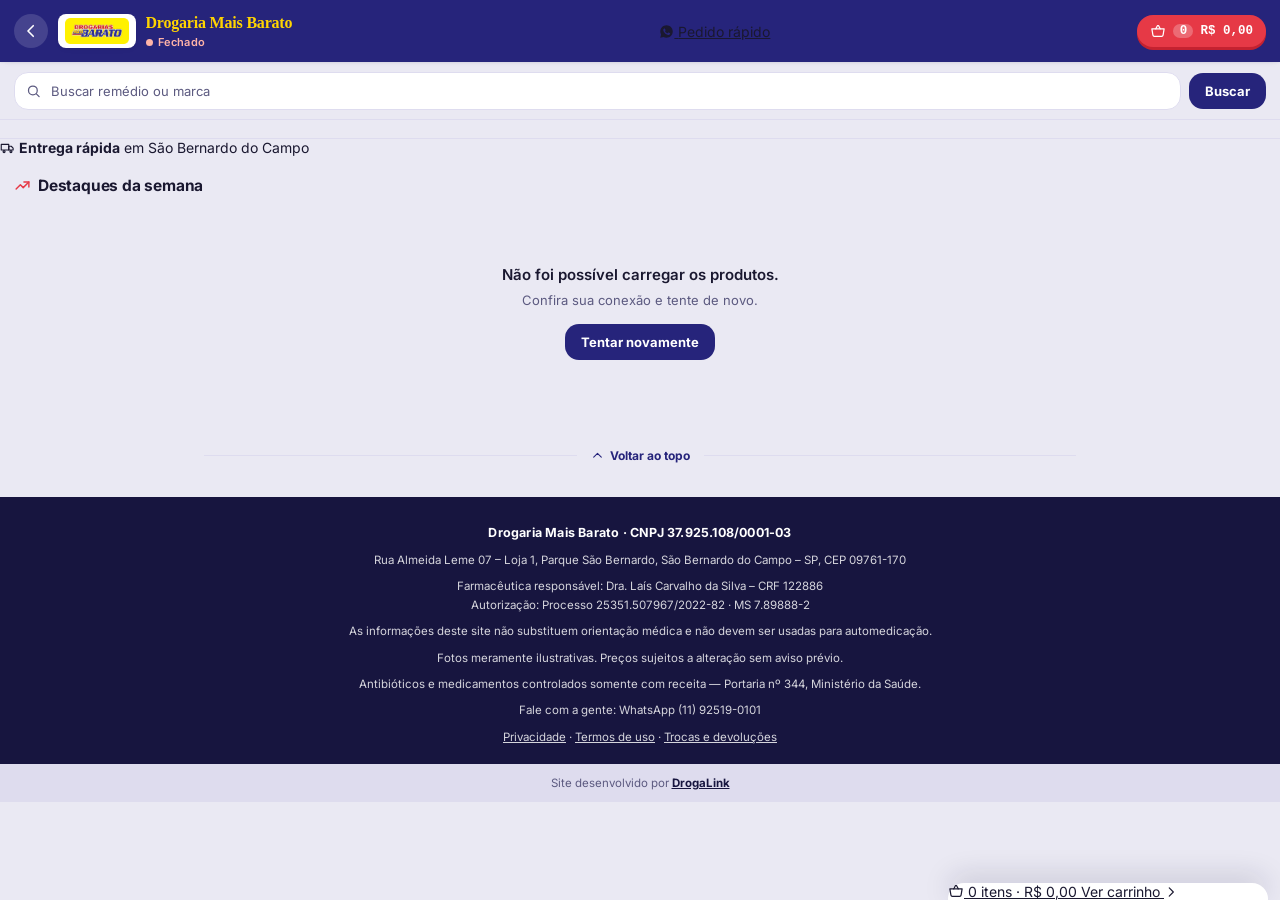
==== commit 4c02d265: ""Vocês entregam aqui?" respondido na primeira tela, com um CEP O cliente só descobria que está fora " ====
--- a/public/index.html
+++ b/public/index.html
@@ -475,5 +475,6 @@
 <script src="/script.js" defer></script>
 <script src="/loja.js" defer></script>
 <script src="/abas.js" defer></script>
+<script src="/entrega.js" defer></script>
 </body>
 </html>
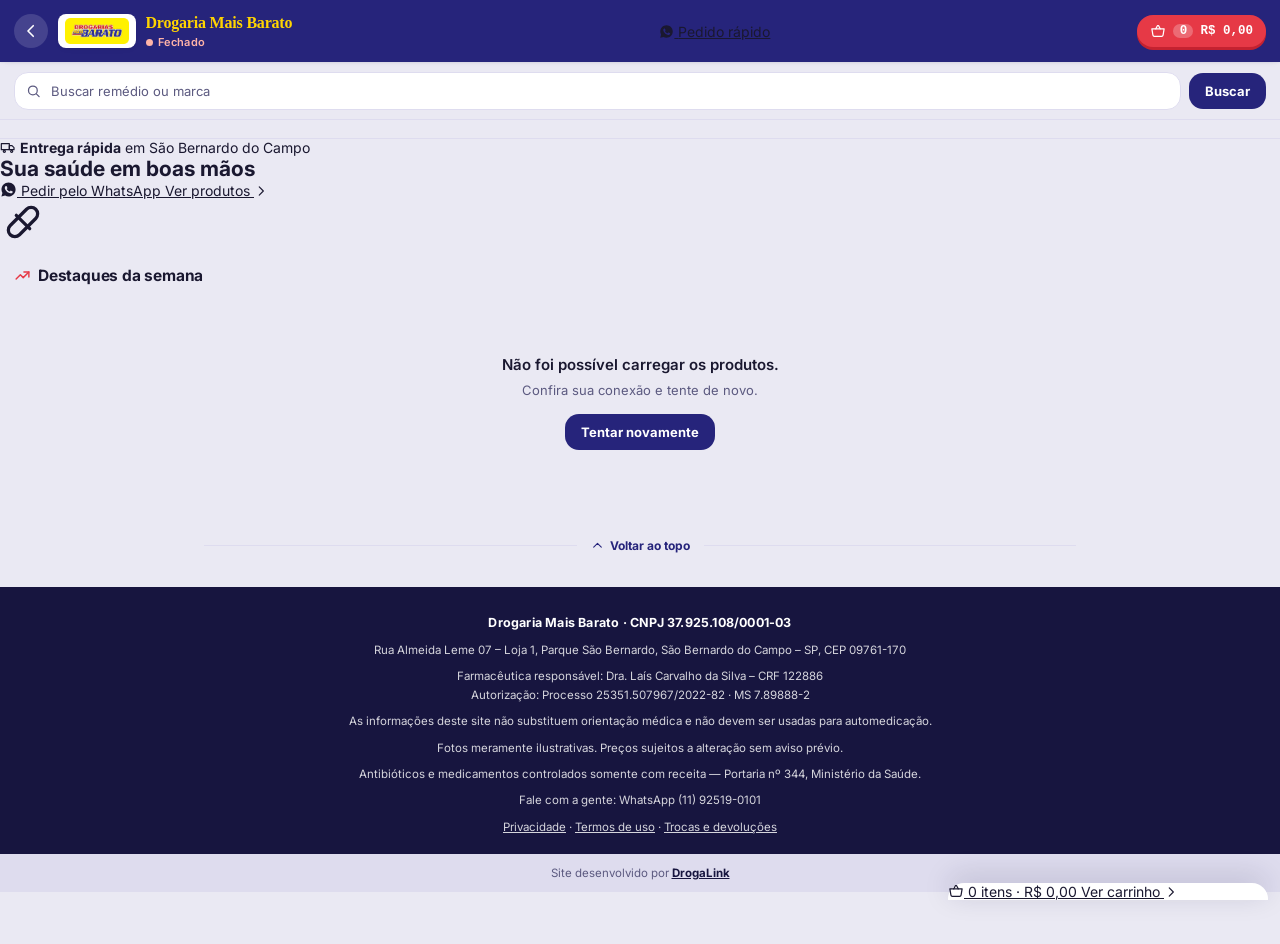
==== commit ecfd8077: "Atualiza o layout da vitrine da Drogaria Mais Barato" ====
--- a/public/index.html
+++ b/public/index.html
@@ -109,7 +109,7 @@
   <link rel="stylesheet" href="/visual-premium.css">
 </head>
 
-<body>
+<body class="vitrine-loja">
 
 <!-- 🎨 SPRITE DE ÍCONES (não aparece na tela; os cards usam via <use>) -->
 <svg width="0" height="0" style="position:absolute" aria-hidden="true" focusable="false">
@@ -250,62 +250,38 @@
   </div>
 </div>
 
-<!-- 🚚 O RECADO DA LOJA
-     Uma linha, fixa, legível de uma vez. Estava no cabeçalho, em
-     rodízio com outros dois, custando 30px grudados no topo de toda
-     página. Aqui ele sobe com a página depois de lido - e é a entrega
-     em duas horas que responde "por que comprar aqui", não o rodízio. -->
 <p class="recado-loja">
-  <svg class="ic" width="15" height="15" aria-hidden="true"><use href="#ic-truck"></use></svg>
-  <strong>Entrega rápida</strong>
-  <!-- A cidade vem do cadastro da loja, como o rodapé.
-
-       Estava escrita aqui — "em São Bernardo do Campo" —, e o site da
-       filial de Diadema prometia entrega em São Bernardo, na primeira
-       linha da primeira tela. Mesmo defeito do rodapé e da coordenada
-       do frete: o HTML da raiz é o da primeira farmácia, e o que não é
-       trocado pelo cadastro fica sendo dela.
-
-       E saiu o "em até 2 horas". Era promessa fixa de uma loja só, e
-       nenhuma filial tem como garanti-la no dia do cadastro — prazo
-       que o site promete e a entrega não cumpre volta como reclamação
-       no WhatsApp. "Entrega rápida" diz o que todas podem sustentar; o
-       prazo exato quem combina é a loja, na confirmação do pedido. -->
-  <span data-loja="cidade-entrega">em São Bernardo do Campo</span>
+  <svg class="ic" width="16" height="16" aria-hidden="true"><use href="#ic-truck"></use></svg>
+  <span><strong>Entrega rápida</strong> <span data-loja="cidade-entrega">em São Bernardo do Campo</span></span>
 </p>
 
-<!-- 🧭 ATALHOS DE CATEGORIA
-     A porta de entrada de quem chega SEM um nome de produto na cabeça —
-     que é a maior parte de quem abre a home e vai embora sem buscar.
-
-     Os chips de cima continuam onde estavam e servem para outra coisa:
-     eles são filtro do que já está na tela, e leem como filtro. Isto
-     aqui é navegação — ícone, nome e quantos produtos há dentro —, e é o
-     que as duas lojas que servem de referência põem logo abaixo da
-     busca.
-
-     Nasce vazio e é preenchido pelo renderAtalhos(), depois do
-     catálogo: família sem produto nenhum não vira porta para uma lista
-     vazia. -->
-<nav id="atalhos" class="atalhos" aria-label="Navegar por categoria"></nav>
-
-<!-- 🖼️ OS BANNERS DA LOJA
-     Subiram do meio da página para cá, logo abaixo dos atalhos.
-
-     Eles são a única peça da home que a FARMÁCIA escreve: campanha do
-     mês, encarte, parceria com laboratório. Enterrados depois das
-     ofertas e do encarte, a loja publicava um banner e ele quase não
-     era visto — o que, na prática, era o painel de banners existir sem
-     servir para nada.
-
-     Continua nascendo escondido: `hidden` sai no carregarBanners(),
-     quando há banner de verdade para mostrar. Loja sem banner nenhum
-     não ganha um buraco no alto da página — os destaques simplesmente
-     sobem. -->
-<section id="promos" class="promos" aria-label="Promoções e parceiros" hidden></section>
+<div id="apresentacaoVitrine" class="vitrine-abertura">
+  <section class="vitrine-apresentacao" aria-labelledby="vitrine-titulo">
+    <div class="vitrine-intro">
+      <h2 id="vitrine-titulo">Sua saúde em boas mãos</h2>
+      <div class="vitrine-acoes">
+        <a class="vitrine-whats" data-loja="whatsapp" href="https://wa.me/5511925190101?text=Ol%C3%A1!%20Quero%20fazer%20um%20pedido%20r%C3%A1pido%20pelo%20WhatsApp." target="_blank" rel="noopener">
+          <svg class="ic" width="17" height="17" aria-hidden="true"><use href="#ic-whats"></use></svg>
+          Pedir pelo WhatsApp
+        </a>
+        <a class="vitrine-catalogo" href="#vitrine-destaques">
+          Ver produtos
+          <svg class="ic" width="14" height="14" aria-hidden="true"><use href="#ic-chevron-right"></use></svg>
+        </a>
+      </div>
+    </div>
+    <div class="vitrine-ilustracao" aria-hidden="true">
+      <span class="vitrine-ilustracao-cruz"></span>
+      <svg class="ic" width="46" height="46"><use href="#ic-fam-remedio"></use></svg>
+    </div>
+  </section>
+  <div class="vitrine-campanha">
+    <section id="promos" class="promos" aria-label="Promoções e parceiros" hidden></section>
+  </div>
+</div>
 
 <!-- 🔥 DESTAQUES -->
-<section class="mais-vendidos" aria-label="Destaques da semana">
+<section id="vitrine-destaques" class="mais-vendidos" aria-label="Destaques da semana" tabindex="-1">
   <h2>
     <svg class="ic" width="17" height="17" aria-hidden="true"><use href="#ic-trending"></use></svg>
     Destaques da semana
@@ -386,6 +362,9 @@
   </label>
 </div>
 
+<!-- 🏷️ SUBCATEGORIA (dentro da família escolhida, só quando existir) -->
+<nav id="subfiltros" class="subfiltros" aria-label="Subcategorias" hidden></nav>
+
 <!-- 📦 PRODUTOS (grid — busca e filtro por categoria) -->
 <main id="produtos" aria-label="Lista de produtos"></main>
 
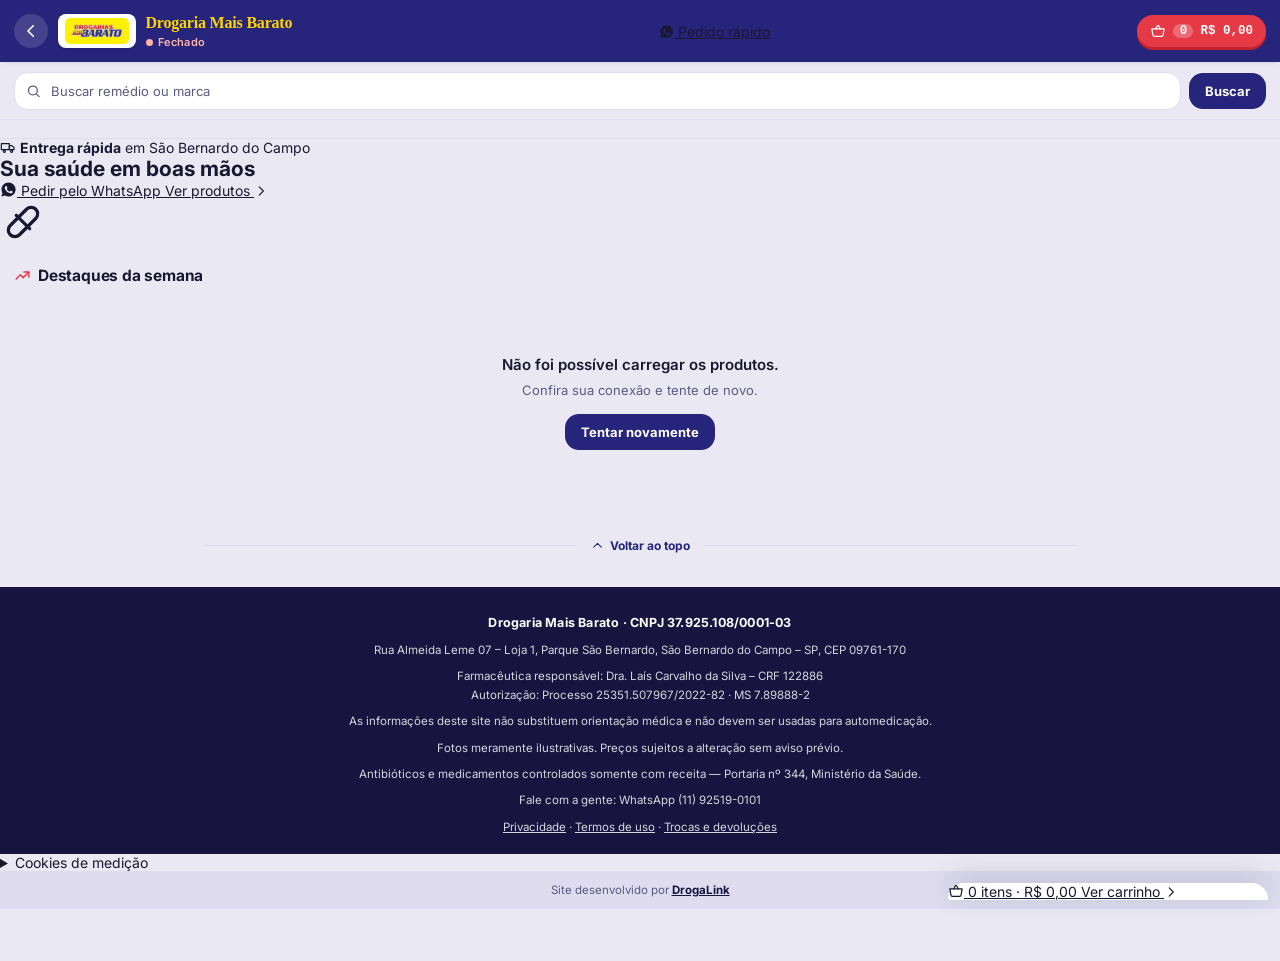
==== commit 83a330d9: "Preparar GA4 para o funil do catálogo" ====
--- a/public/index.html
+++ b/public/index.html
@@ -428,6 +428,15 @@
   </div>
 </footer>
 
+<details id="preferencias-analytics">
+  <summary>Cookies de medição</summary>
+  <p data-analytics-status aria-live="polite"></p>
+  <div data-analytics-buttons>
+    <button type="button" data-analytics-choice="yes">Aceitar medição</button>
+    <button type="button" data-analytics-choice="no">Recusar medição</button>
+  </div>
+</details>
+
 <footer class="rodape-agencia">
   <p>
     Site desenvolvido por
@@ -451,6 +460,7 @@
 <!-- A conta das ofertas de quantidade ("leve 3 pague 2", "3 por R$ 10").
      Antes do script.js: o carrinho soma com ela. -->
 <script src="/promoQtd.js" defer></script>
+<script src="/analytics.js" defer></script>
 <script src="/script.js" defer></script>
 <script src="/loja.js" defer></script>
 <script src="/abas.js" defer></script>
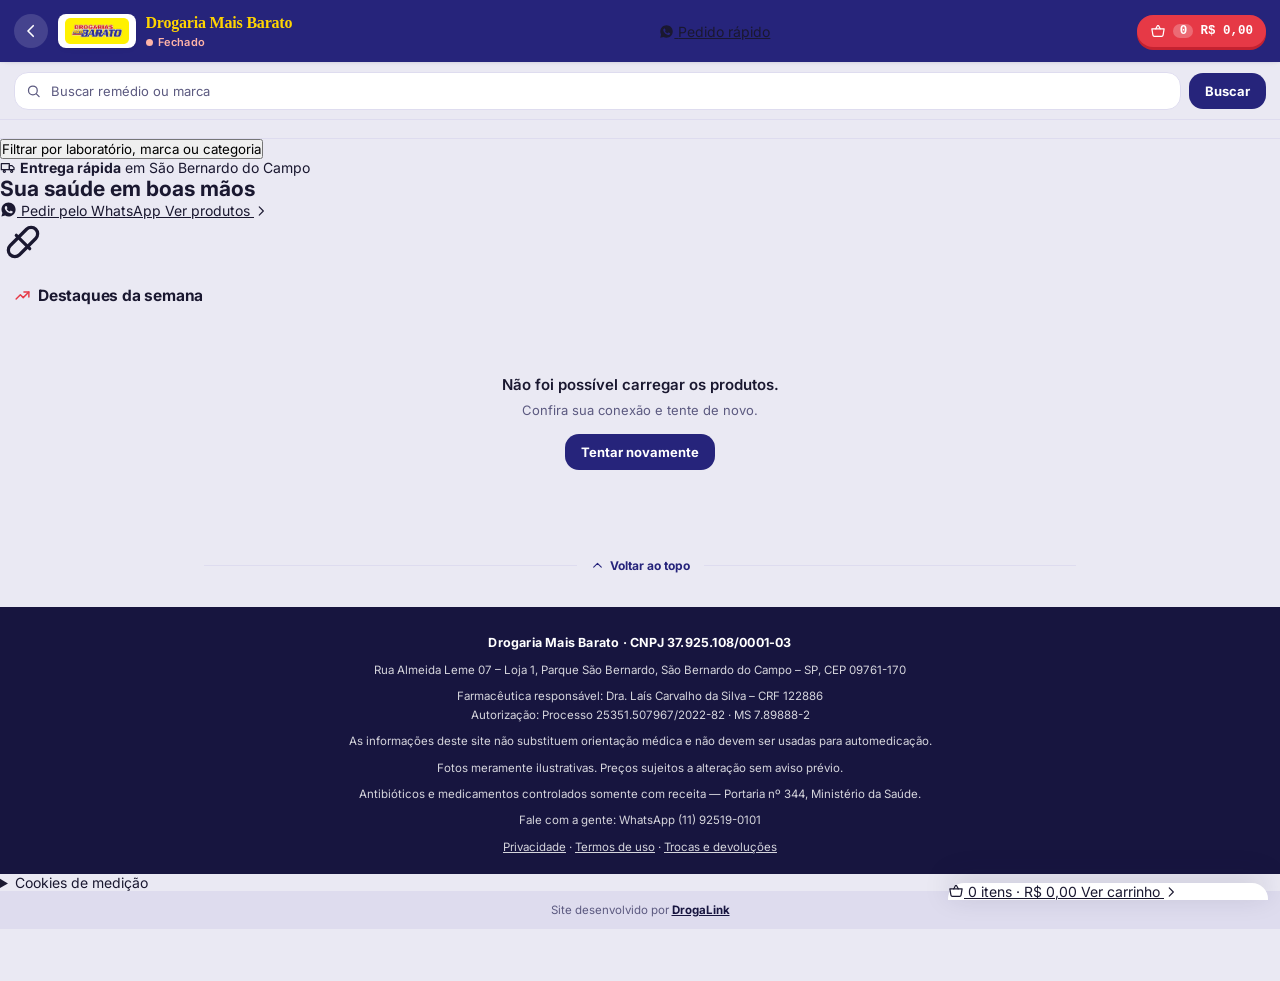
==== commit 85157bd1: "Filtros de catálogo por laboratório, marca e categoria" ====
--- a/public/index.html
+++ b/public/index.html
@@ -250,6 +250,8 @@
   </div>
 </div>
 
+<button type="button" id="abrirFiltrosAvancados" class="abrir-filtros-avancados" aria-controls="filtrosAvancados">Filtrar por laboratório, marca ou categoria</button>
+
 <p class="recado-loja">
   <svg class="ic" width="16" height="16" aria-hidden="true"><use href="#ic-truck"></use></svg>
   <span><strong>Entrega rápida</strong> <span data-loja="cidade-entrega">em São Bernardo do Campo</span></span>
@@ -362,6 +364,17 @@
   </label>
 </div>
 
+<!-- Filtros adicionais da lista atual. -->
+<details id="filtrosAvancados" class="filtros-avancados" hidden>
+  <summary><span>Filtrar produtos</span><small id="contagemFiltrosAvancados"></small></summary>
+  <div class="filtros-avancados-campos">
+    <label>Laboratório<select id="filtroLaboratorio" aria-label="Filtrar por laboratório"><option value="">Todos</option></select></label>
+    <label>Marca<select id="filtroMarca" aria-label="Filtrar por marca"><option value="">Todas</option></select></label>
+    <label>Categoria<select id="filtroCategoriaAvancado" aria-label="Filtrar por categoria"><option value="">Todas</option></select></label>
+    <button type="button" id="limparFiltrosAvancados">Limpar filtros</button>
+  </div>
+</details>
+
 <!-- 🏷️ SUBCATEGORIA (dentro da família escolhida, só quando existir) -->
 <nav id="subfiltros" class="subfiltros" aria-label="Subcategorias" hidden></nav>
 
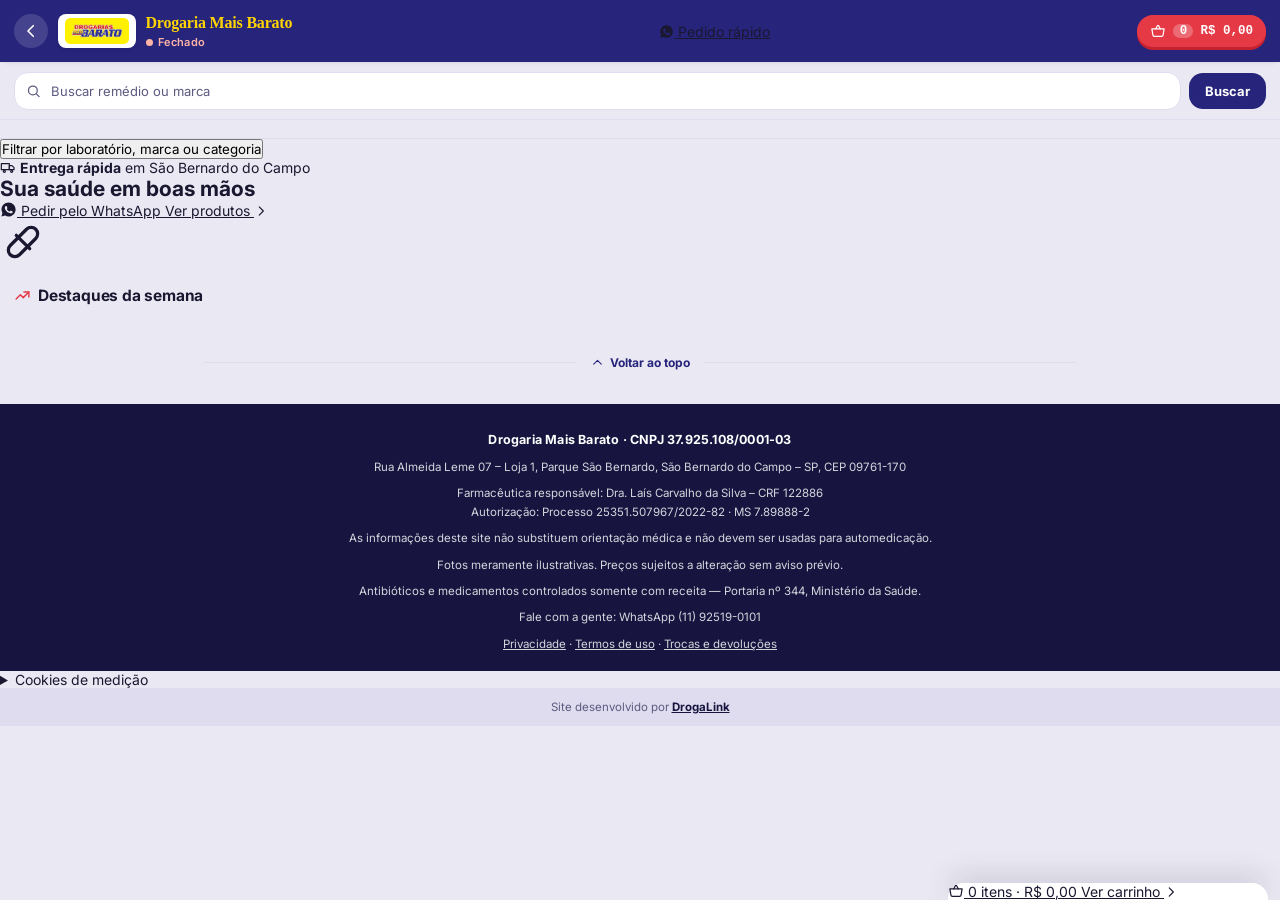
==== commit 427e84f9: "Painel lateral de resultados com ordenação e filtros por faixa, classe e categoria" ====
--- a/public/index.html
+++ b/public/index.html
@@ -364,22 +364,37 @@
   </label>
 </div>
 
-<!-- Filtros adicionais da lista atual. -->
-<details id="filtrosAvancados" class="filtros-avancados" hidden>
-  <summary><span>Filtrar produtos</span><small id="contagemFiltrosAvancados"></small></summary>
-  <div class="filtros-avancados-campos">
-    <label>Laboratório<select id="filtroLaboratorio" aria-label="Filtrar por laboratório"><option value="">Todos</option></select></label>
-    <label>Marca<select id="filtroMarca" aria-label="Filtrar por marca"><option value="">Todas</option></select></label>
-    <label>Categoria<select id="filtroCategoriaAvancado" aria-label="Filtrar por categoria"><option value="">Todas</option></select></label>
-    <button type="button" id="limparFiltrosAvancados">Limpar filtros</button>
-  </div>
-</details>
-
-<!-- 🏷️ SUBCATEGORIA (dentro da família escolhida, só quando existir) -->
-<nav id="subfiltros" class="subfiltros" aria-label="Subcategorias" hidden></nav>
-
-<!-- 📦 PRODUTOS (grid — busca e filtro por categoria) -->
-<main id="produtos" aria-label="Lista de produtos"></main>
+<!-- Barra lateral de refinamento dos resultados -->
+<div id="layoutResultados" class="layout-resultados" hidden>
+  <aside class="lateral-resultados" aria-label="Ordenação e filtros">
+    <details id="filtrosAvancados" class="filtros-avancados" hidden>
+      <summary><span>Filtrar produtos</span><small id="contagemFiltrosAvancados"></small></summary>
+      <div class="filtros-avancados-campos">
+        <section class="grupo-filtro">
+          <h3>Ordenar por</h3>
+          <div class="ordenar-lateral">
+            <button type="button" data-ordenacao-sidebar="relevancia"><span aria-hidden="true">★</span>Relevância</button>
+            <button type="button" data-ordenacao-sidebar="menor-preco"><span aria-hidden="true">↓</span>Menor preço</button>
+            <button type="button" data-ordenacao-sidebar="maior-preco"><span aria-hidden="true">↑</span>Maior preço</button>
+            <button type="button" data-ordenacao-sidebar="desconto"><span aria-hidden="true">%</span>Maior desconto</button>
+            <button type="button" data-ordenacao-sidebar="nome"><span aria-hidden="true">A–Z</span>Nome</button>
+          </div>
+        </section>
+        <section class="grupo-filtro" data-grupo-filtro="categoria"><h3>Departamento</h3><div id="filtroCategoriaAvancado" class="opcoes-filtro" aria-label="Departamento"></div></section>
+        <section class="grupo-filtro" data-grupo-filtro="subcategoria"><h3>Categoria</h3><div id="filtroSubcategoriaAvancado" class="opcoes-filtro" aria-label="Categoria"></div></section>
+        <section class="grupo-filtro" data-grupo-filtro="preco"><h3>Preço</h3><div id="filtroPrecoAvancado" class="opcoes-filtro" aria-label="Faixa de preço"></div></section>
+        <section class="grupo-filtro" data-grupo-filtro="classe"><h3>Classe do medicamento</h3><div id="filtroClasseAvancado" class="opcoes-filtro" aria-label="Classe do medicamento"></div></section>
+        <section class="grupo-filtro" data-grupo-filtro="marca"><h3>Marca</h3><div id="filtroMarca" class="opcoes-filtro" aria-label="Marca"></div></section>
+        <section class="grupo-filtro" data-grupo-filtro="laboratorio"><h3>Laboratório</h3><div id="filtroLaboratorio" class="opcoes-filtro" aria-label="Laboratório"></div></section>
+        <button type="button" id="limparFiltrosAvancados">Limpar filtros</button>
+      </div>
+    </details>
+  </aside>
+  <div class="conteudo-resultados">
+    <nav id="subfiltros" class="subfiltros" aria-label="Subcategorias" hidden></nav>
+    <main id="produtos" aria-label="Lista de produtos"></main>
+  </div>
+</div>
 
 <!-- ⏳ LOADER -->
 <div id="loader" class="loader" aria-hidden="true">
